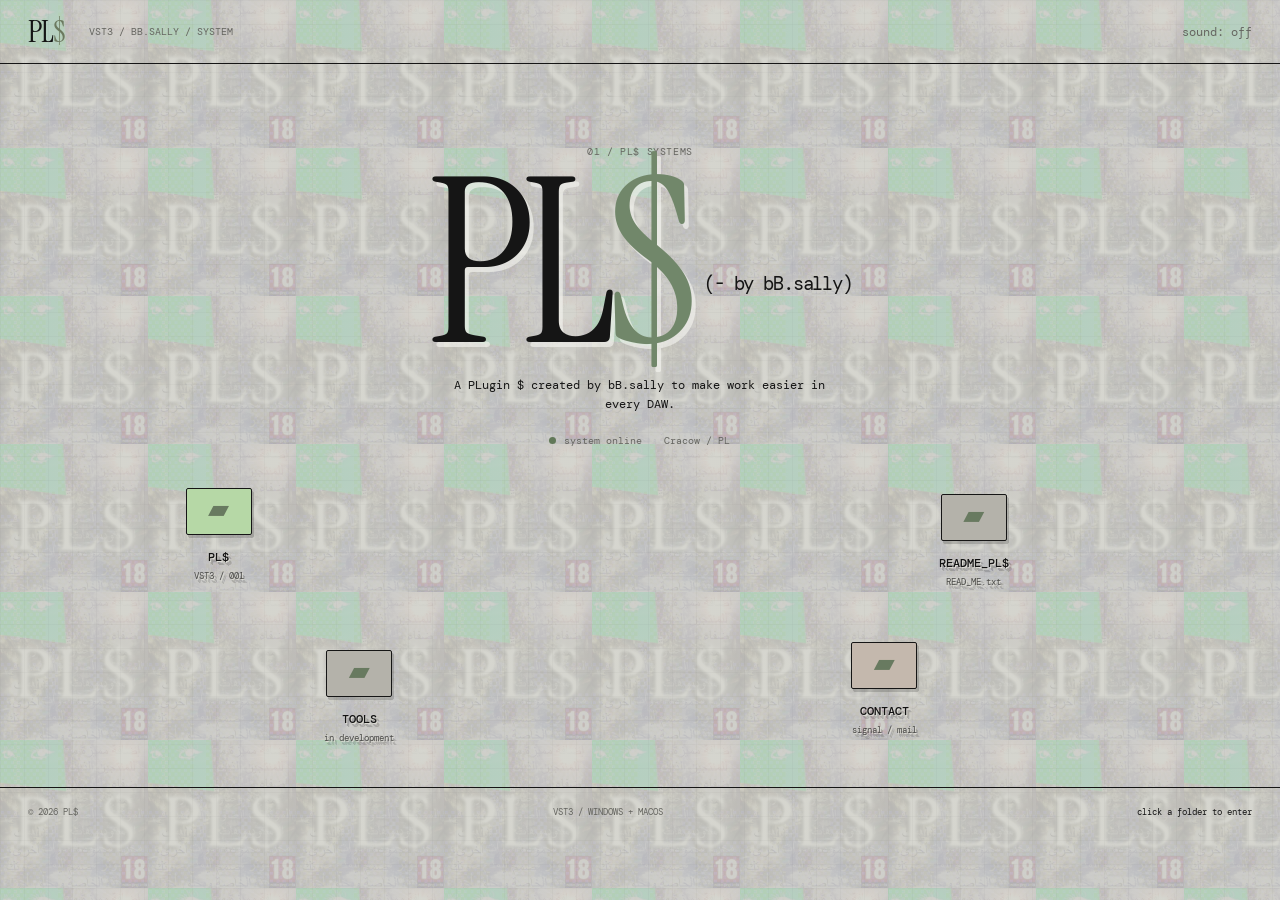
==== pls-cloudflare-site/index.html @ 048281ab "Add files via upload" ====
<!doctype html>
<html lang="pl">
  <head>
    <meta charset="UTF-8" />
    <meta name="viewport" content="width=device-width, initial-scale=1.0" />
    <meta name="description" content="PL$ — independent VST3 audio tools." />
    <title>PL$ / audio tools</title>
    <link rel="stylesheet" href="styles.css" />
  </head>
  <body>
    <main class="desktop" aria-label="PL$ audio tools">
      <header class="topbar">
        <a class="wordmark" href="#home" aria-label="PL$ — home">PL<span>$</span></a>
        <p>VST3 / BB.SALLY / SYSTEM</p>
        <button class="sound-toggle" type="button" aria-pressed="false">sound: off</button>
      </header>

      <section class="hero" id="home">
        <p class="eyebrow">01 / PL$ SYSTEMS</p>
        <h1>PL<span>$</span><small>(- by bB.sally)</small></h1>
        <p class="intro">A PLugin $ created by bB.sally to make work easier in every DAW.</p>
        <div class="status"><i></i> system online <span>Cracow / PL</span></div>
      </section>

      <section class="folder-field" aria-label="Katalogi PL$">
        <button class="folder folder-plugin" data-panel="plugin" type="button">
          <span class="folder-icon">▰</span><span class="folder-body"><b>PL$</b><small>VST3 / 001</small></span>
        </button>
        <button class="folder folder-about" data-panel="about" type="button">
          <span class="folder-icon">▰</span><span class="folder-body"><b>README_PL$</b><small>READ_ME.txt</small></span>
        </button>
        <button class="folder folder-tools" data-panel="tools" type="button">
          <span class="folder-icon">▰</span><span class="folder-body"><b>TOOLS</b><small>in development</small></span>
        </button>
        <button class="folder folder-contact" data-panel="contact" type="button">
          <span class="folder-icon">▰</span><span class="folder-body"><b>CONTACT</b><small>signal / mail</small></span>
        </button>
      </section>

      <footer class="footer"><span>© 2026 PL$</span><span>VST3 / WINDOWS + MACOS</span><span>click a folder to enter</span></footer>
    </main>

    <dialog class="panel" id="panel" aria-labelledby="panel-title">
      <div class="panel-head">
        <p id="panel-path">/PL$/</p>
        <button class="close" type="button" aria-label="Zamknij">[ close ]</button>
      </div>
      <div class="panel-content" id="panel-content"></div>
    </dialog>

    <template id="plugin-template">
      <article class="plugin-view">
        <div class="plugin-title"><p class="eyebrow">VST3 / 001</p><h2 id="panel-title">PL$</h2><p>multi-effect signal chain</p></div>
        <div class="plugin-image"><img src="assets/pls-plugin-interface.png" alt="Interfejs wtyczki PL$ —" /></div>
        <div class="panel-copy"><p>The first plug-in in the PL$ collection. Build your effect chain, break the signal and keep control on your side.</p><ul><li>Reverb / Delay / VHS / Glitch / Reverse / 420</li><li>Format: VST3</li><li>Status: in development</li></ul></div>
        <form class="beta-form" action="/api/beta" method="post"><label for="beta-email">Ask for beta access ↗<span>Leave your e-mail and I’ll get back to you.</span></label><div><input id="beta-email" name="email" type="email" placeholder="your@email.com" autocomplete="email" required /><button type="submit">send</button></div><p class="form-status" aria-live="polite"></p></form>
      </article>
    </template>

    <template id="about-template">
      <article class="text-view about-view"><p class="eyebrow">README_PL$.txt</p><h2 id="panel-title">PL$ <small>is your plugin too, so be happy, bitch.</small></h2><p>Designed to fit anywhere in your workflow. From vocals and drums to synths, samples and entire mixes — PL$ gives every sound more depth, character and life. Shape your tone, enhance your textures and turn ordinary audio into something that stands out.</p><p>Built independently by a young producer from Poland, PL$ is made for people who want their sound to feel less perfect and more personal.</p></article>
    </template>

    <template id="tools-template">
      <article class="text-view"><p class="eyebrow">INDEX / UPCOMING</p><h2 id="panel-title">things I’m<br />working on.</h2><div class="tool-list"><p><span>01</span> plug-in optimisation <em>processing</em></p><p><span>02</span> an easy installer <em>building</em></p><p><span>03</span> improving the code and sounds until they feel even more quality <em>tuning</em></p></div><p class="muted">This folder updates when something new is ready.</p></article>
    </template>

    <template id="contact-template">
      <article class="text-view contact-view"><p class="eyebrow">OPEN CHANNEL</p><h2 id="panel-title">Say Hello!</h2><p>ask me for everything:</p><a href="https://www.instagram.com/bb.sally_/" target="_blank" rel="noreferrer">instagram / @bb.sally_ ↗</a><a href="mailto:bbsally389@gmail.com">bbsally389@gmail.com ↗</a></article>
    </template>
    <script src="script.js"></script>
  </body>
</html>
---- pls-cloudflare-site/styles.css ----
@import url('https://fonts.googleapis.com/css2?family=DM+Mono:wght@400;500&family=Instrument+Serif:ital@0;1&display=swap');

:root { --ink:#151515; --paper:#d6d5cf; --line:#8a8a85; --acid:#b6d8a6; --muted:#656560; }
* { box-sizing:border-box; }
html { background:var(--paper); }
body { margin:0; color:var(--ink); font-family:"DM Mono", monospace; font-size:12px; overflow-x:hidden; }
button, a { font:inherit; color:inherit; }
.desktop { min-height:100svh; position:relative; overflow:hidden; background-color:#bdbdb6; background-image:linear-gradient(rgba(206,206,198,.84),rgba(206,206,198,.84)),url("assets/pls-logo.png"); background-size:auto, 148px; background-repeat:repeat; }
.desktop::after { content:""; position:absolute; inset:0; pointer-events:none; opacity:.12; background-image:linear-gradient(rgba(21,21,21,.2) 1px, transparent 1px),linear-gradient(90deg,rgba(21,21,21,.2) 1px, transparent 1px); background-size:24px 24px; }
.topbar { height:64px; display:flex; align-items:center; gap:24px; padding:0 28px; border-bottom:1px solid var(--ink); position:relative; z-index:1; }
.wordmark { font-family:"Instrument Serif", Georgia, serif; font-size:31px; text-decoration:none; line-height:1; letter-spacing:-1px; }.wordmark span { color:#6c795f; }.topbar p { margin:0; color:var(--muted); font-size:10px; }.sound-toggle { margin-left:auto; background:none; border:0; cursor:pointer; padding:8px 0; color:var(--muted); }
.hero { width:max-content; max-width:85vw; margin:clamp(38px, 9vh, 85px) auto 0; text-align:center; position:relative; z-index:1; }.eyebrow { margin:0 0 15px; font-size:10px; letter-spacing:.06em; color:var(--muted); }.hero h1,.panel h2 { margin:0; font:normal clamp(48px, 7vw, 100px)/.86 "Instrument Serif", Georgia, serif; letter-spacing:-.055em; }.hero h1 { font-size:clamp(110px, 18vw, 240px); line-height:.67; text-shadow:4px 5px 0 rgba(245,245,241,.62); }.hero h1 span { color:#71876a; }.hero h1 small { display:inline-block; vertical-align:middle; margin-left:16px; font:normal clamp(13px,1.5vw,19px)/1 "DM Mono",monospace; letter-spacing:-.06em; color:var(--ink); text-shadow:none; }.intro { width:min(395px, 80vw); margin:35px auto 20px; line-height:1.55; }.status { display:flex; justify-content:center; gap:8px; align-items:center; color:var(--muted); font-size:10px; }.status i { display:block; width:7px; height:7px; background:#617858; border-radius:50%; }.status span { margin-left:14px; }
.folder-field { min-height:330px; position:relative; margin-top:10px; z-index:1; }.folder { position:absolute; border:0; padding:0; width:130px; height:126px; cursor:pointer; background:transparent; text-align:center; transition:transform .15s ease, filter .15s ease; filter:drop-shadow(2px 3px 0 rgba(21,21,21,.18)); }.folder:hover,.folder:focus-visible { transform:translate(-2px,-4px); filter:drop-shadow(5px 7px 0 rgba(21,21,21,.25)); outline:none; }.folder-icon { width:66px; height:47px; display:block; margin:8px auto 9px; padding-top:7px; color:#4d5c47; font-size:35px; line-height:24px; background:#b4b2aa; border:1px solid var(--ink); border-radius:2px; }.folder-icon::first-letter { color:#687a60; }.folder-body { display:flex; flex-direction:column; align-items:center; justify-content:center; padding:5px; color:#121212; text-shadow:1px 1px #dddcd5; }.folder-body b { font-size:12px; font-weight:500; }.folder-body small { margin-top:5px; font-size:9px; color:#4c4c49; }.folder-plugin { left:12%; top:14px; }.folder-about { left:71%; top:20px; }.folder-tools { left:23%; top:176px; }.folder-contact { left:64%; top:168px; }.folder-plugin .folder-icon { background:var(--acid); }.folder-contact .folder-icon { background:#c4b8ad; }
.footer { min-height:50px; border-top:1px solid var(--ink); display:flex; align-items:center; justify-content:space-between; padding:0 28px; color:var(--muted); font-size:9px; position:relative; z-index:2; }.footer span:last-child { color:var(--ink); }
.panel { width:min(850px, calc(100vw - 34px)); max-height:min(740px, calc(100svh - 34px)); padding:0; color:var(--ink); background:#d5d5cf; border:1px solid var(--ink); box-shadow:10px 10px 0 rgba(21,21,21,.3); }.panel::backdrop { background:rgba(21,21,21,.64); backdrop-filter:blur(2px); }.panel-head { height:42px; display:flex; align-items:center; justify-content:space-between; padding:0 14px; border-bottom:1px solid var(--ink); background:var(--ink); color:#deddd8; }.panel-head p { margin:0; font-size:10px; }.close { border:0; color:inherit; background:none; cursor:pointer; padding:5px; }.panel-content { padding:clamp(24px, 5vw, 58px); overflow:auto; max-height:calc(100svh - 77px); background-image:linear-gradient(rgba(213,213,207,.91),rgba(213,213,207,.91)),url("assets/pls-logo-folders.png"); background-size:auto,180px; }.plugin-view { display:grid; grid-template-columns:1fr 1.3fr; gap:30px; }.plugin-title h2 { font-size:72px; }.plugin-title > p:last-child { margin-top:13px; color:var(--muted); }.plugin-image { border:1px solid var(--ink); background:#181818; align-self:start; }.plugin-image img { display:block; width:100%; opacity:.9; }.panel-copy { grid-column:1 / -1; max-width:530px; line-height:1.65; }.panel-copy ul { padding-left:17px; }.outline-button { grid-column:1 / -1; width:max-content; border:1px solid var(--ink); text-decoration:none; padding:12px 14px; transition:.15s; }.outline-button:hover { background:var(--ink); color:var(--paper); }.text-view { max-width:650px; }.text-view h2 { font-size:clamp(52px,7vw,90px); }.text-view > p:not(.eyebrow) { max-width:500px; line-height:1.7; margin-top:28px; }.tool-list { margin:35px 0; border-top:1px solid var(--line); }.tool-list p { display:flex; gap:16px; padding:14px 0; margin:0; border-bottom:1px solid var(--line); }.tool-list span { color:var(--muted); }.tool-list em { margin-left:auto; font-style:normal; font-size:10px; color:var(--muted); }.muted { color:var(--muted); font-size:10px; }.contact-view a { display:inline-block; margin-top:16px; font-family:"Instrument Serif", Georgia, serif; font-size:clamp(30px, 5vw, 55px); text-underline-offset:7px; }
@media (max-width:650px) { .topbar { padding:0 17px; }.topbar p { display:none; }.hero { margin-top:68px; }.hero h1 { font-size:36vw; }.hero h1 small { display:block; margin:18px 0 0; }.folder-field { min-height:400px; }.folder { width:130px; height:110px; }.folder-plugin { left:7%; top:34px; }.folder-about { left:58%; top:9px; }.folder-tools { left:10%; top:205px; }.folder-contact { left:56%; top:214px; }.footer { padding:12px 17px; line-height:1.4; }.footer span:nth-child(2) { display:none; }.plugin-view { grid-template-columns:1fr; gap:22px; }.panel-copy { grid-column:auto; }.outline-button { grid-column:auto; } }

.about-view h2 { line-height:.78; }
.about-view h2 small { display:block; max-width:285px; margin:18px 0 0 4px; font:normal 12px/1.25 "DM Mono", monospace; letter-spacing:-.04em; color:var(--muted); }
.hero .eyebrow { margin-bottom:29px; }
.beta-form { grid-column:1 / -1; width:min(100%, 430px); }.beta-form label { display:block; margin-bottom:10px; font-size:13px; }.beta-form label span { display:block; margin-top:7px; color:var(--muted); font-size:10px; }.beta-form div { display:flex; }.beta-form input { min-width:0; flex:1; padding:12px; color:var(--ink); background:rgba(235,235,230,.8); border:1px solid var(--ink); border-radius:0; font:inherit; }.beta-form button { padding:0 18px; color:var(--paper); background:var(--ink); border:1px solid var(--ink); cursor:pointer; }.beta-form button:disabled { cursor:wait; opacity:.55; }.form-status { min-height:16px; margin:9px 0 0; color:var(--muted); font-size:10px; }.contact-view a { display:block; width:max-content; max-width:100%; }.contact-view a + a { margin-top:15px; font-size:clamp(17px, 3vw, 31px); }
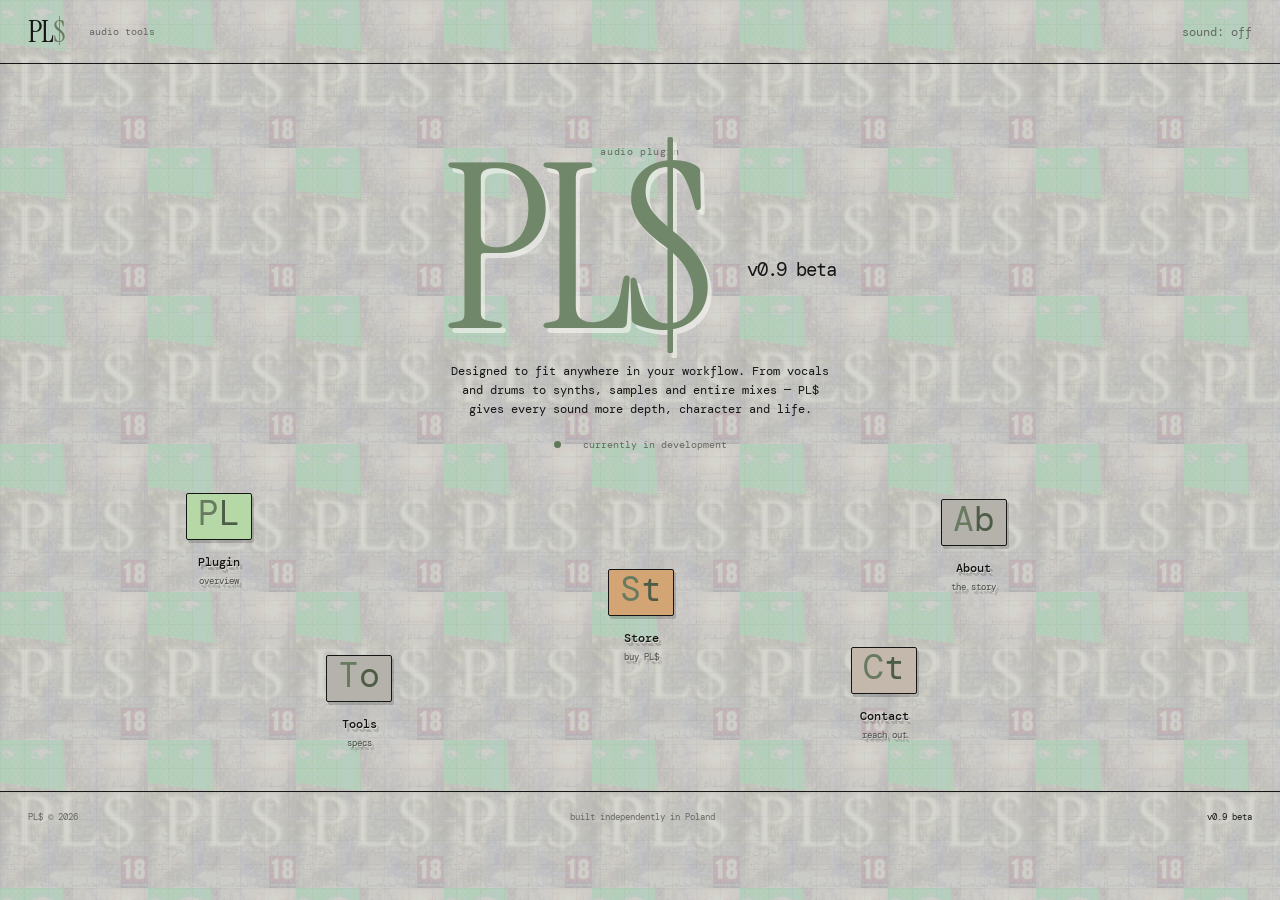
==== commit 16e037d8: "Add files via upload" ====
--- a/pls-cloudflare-site/index.html
+++ b/pls-cloudflare-site/index.html
@@ -1,73 +1,152 @@
-<!doctype html>
-<html lang="pl">
-  <head>
-    <meta charset="UTF-8" />
-    <meta name="viewport" content="width=device-width, initial-scale=1.0" />
-    <meta name="description" content="PL$ — independent VST3 audio tools." />
-    <title>PL$ / audio tools</title>
-    <link rel="stylesheet" href="styles.css" />
-  </head>
-  <body>
-    <main class="desktop" aria-label="PL$ audio tools">
-      <header class="topbar">
-        <a class="wordmark" href="#home" aria-label="PL$ — home">PL<span>$</span></a>
-        <p>VST3 / BB.SALLY / SYSTEM</p>
-        <button class="sound-toggle" type="button" aria-pressed="false">sound: off</button>
-      </header>
+<!DOCTYPE html>
+<html lang="en">
+<head>
+<meta charset="UTF-8">
+<meta name="viewport" content="width=device-width, initial-scale=1.0">
+<title>PL$ — Audio Plugin</title>
+<link rel="stylesheet" href="styles.css">
+<link rel="icon" type="image/png" href="assets/pls-logo.png">
+</head>
+<body>
+<div class="desktop">
+  <header class="topbar">
+    <a href="/" class="wordmark">PL<span>$</span></a>
+    <p>audio tools</p>
+    <button class="sound-toggle" aria-pressed="false" aria-label="Toggle sound">sound: off</button>
+  </header>
 
-      <section class="hero" id="home">
-        <p class="eyebrow">01 / PL$ SYSTEMS</p>
-        <h1>PL<span>$</span><small>(- by bB.sally)</small></h1>
-        <p class="intro">A PLugin $ created by bB.sally to make work easier in every DAW.</p>
-        <div class="status"><i></i> system online <span>Cracow / PL</span></div>
-      </section>
+  <section class="hero">
+    <p class="eyebrow reveal-text">audio plugin</p>
+    <h1 class="reveal-hero">
+      <span class="word">PL<span>$</span></span>
+      <small class="reveal-delay">v0.9 beta</small>
+    </h1>
+    <p class="intro reveal-text">Designed to fit anywhere in your workflow. From vocals and drums to synths, samples and entire mixes — PL$ gives every sound more depth, character and life.</p>
+    <p class="status reveal-text"><i></i><span>currently in development</span></p>
+  </section>
 
-      <section class="folder-field" aria-label="Katalogi PL$">
-        <button class="folder folder-plugin" data-panel="plugin" type="button">
-          <span class="folder-icon">▰</span><span class="folder-body"><b>PL$</b><small>VST3 / 001</small></span>
-        </button>
-        <button class="folder folder-about" data-panel="about" type="button">
-          <span class="folder-icon">▰</span><span class="folder-body"><b>README_PL$</b><small>READ_ME.txt</small></span>
-        </button>
-        <button class="folder folder-tools" data-panel="tools" type="button">
-          <span class="folder-icon">▰</span><span class="folder-body"><b>TOOLS</b><small>in development</small></span>
-        </button>
-        <button class="folder folder-contact" data-panel="contact" type="button">
-          <span class="folder-icon">▰</span><span class="folder-body"><b>CONTACT</b><small>signal / mail</small></span>
-        </button>
-      </section>
+  <div class="folder-field">
+    <button class="folder folder-plugin" data-panel="plugin" style="--delay:0.1s">
+      <span class="folder-icon">PL</span>
+      <span class="folder-body"><b>Plugin</b><small>overview</small></span>
+    </button>
+    <button class="folder folder-about" data-panel="about" style="--delay:0.2s">
+      <span class="folder-icon">Ab</span>
+      <span class="folder-body"><b>About</b><small>the story</small></span>
+    </button>
+    <button class="folder folder-tools" data-panel="tools" style="--delay:0.3s">
+      <span class="folder-icon">To</span>
+      <span class="folder-body"><b>Tools</b><small>specs</small></span>
+    </button>
+    <button class="folder folder-store" data-panel="store" style="--delay:0.35s">
+      <span class="folder-icon">St</span>
+      <span class="folder-body"><b>Store</b><small>buy PL$</small></span>
+    </button>
+    <button class="folder folder-contact" data-panel="contact" style="--delay:0.4s">
+      <span class="folder-icon">Ct</span>
+      <span class="folder-body"><b>Contact</b><small>reach out</small></span>
+    </button>
+  </div>
 
-      <footer class="footer"><span>© 2026 PL$</span><span>VST3 / WINDOWS + MACOS</span><span>click a folder to enter</span></footer>
-    </main>
+  <footer class="footer">
+    <span>PL$ © 2026</span>
+    <span>built independently in Poland</span>
+    <span>v0.9 beta</span>
+  </footer>
+</div>
 
-    <dialog class="panel" id="panel" aria-labelledby="panel-title">
-      <div class="panel-head">
-        <p id="panel-path">/PL$/</p>
-        <button class="close" type="button" aria-label="Zamknij">[ close ]</button>
+<dialog id="panel" class="panel">
+  <div class="panel-head">
+    <p>PL$</p>
+    <button class="close" aria-label="Close">×</button>
+  </div>
+  <div id="panel-content" class="panel-content"></div>
+</dialog>
+
+<template id="plugin-template">
+  <div class="plugin-view">
+    <div class="plugin-title">
+      <h2>PL$</h2>
+      <p class="eyebrow">audio plugin</p>
+      <p class="muted">v0.9 beta · VST3 / AU / AAX</p>
+    </div>
+    <div class="plugin-image">
+      <img src="assets/pls-ui-mockup.jpg" alt="PL$ plugin interface mockup" loading="lazy">
+    </div>
+    <div class="panel-copy">
+      <p>PL$ is a character processor built for producers who want their sound to feel less perfect and more personal. It combines harmonic saturation, transient shaping, and spectral texture into a single, intuitive interface.</p>
+      <ul>
+        <li>Harmonic drive with 4 saturation models</li>
+        <li>Transient shaper with attack / sustain</li>
+        <li>Spectral texture — add grain, air, or dirt</li>
+        <li>Mix knob for parallel processing</li>
+        <li>Low CPU usage, zero latency</li>
+      </ul>
+    </div>
+    <a href="#" class="outline-button" data-soon>Join the beta →</a>
+  </div>
+</template>
+
+<template id="about-template">
+  <div class="text-view about-view">
+    <p class="eyebrow">about</p>
+    <h2>Built by hand.<small>PL$ is an independent project created by a young producer from Poland. No investors. No corporate roadmap. Just a tool made for people who care about how their music feels.</small></h2>
+    <p>The idea was simple: most plugins try to make audio "better." PL$ tries to make it <em>yours</em>. Less sterile. More alive. Less polished. More human.</p>
+    <p class="muted">If that resonates with you, stick around.</p>
+  </div>
+</template>
+
+<template id="tools-template">
+  <div class="text-view">
+    <p class="eyebrow">tools & specs</p>
+    <h2>Tech</h2>
+    <div class="tool-list">
+      <p><span>Formats</span> <em>VST3 · AU · AAX</em></p>
+      <p><span>OS</span> <em>macOS 11+ · Windows 10+</em></p>
+      <p><span>Sample rates</span> <em>44.1 – 192 kHz</em></p>
+      <p><span>Latency</span> <em>Zero</em></p>
+      <p><span>CPU</span> <em>~1.2% per instance @ 48k</em></p>
+      <p><span>Authorization</span> <em>License file — no dongle</em></p>
+    </div>
+    <p class="muted">More detailed documentation will be available with the v1.0 release.</p>
+  </div>
+</template>
+
+<template id="store-template">
+  <div class="text-view store-view">
+    <p class="eyebrow">store</p>
+    <h2>Coming Soon</h2>
+    <p>PL$ is still in active development. The store will open once v1.0 is ready for release.</p>
+    <div class="soon-box">
+      <p class="soon-label">Expected release</p>
+      <p class="soon-date">Q4 2026</p>
+      <p class="soon-note">Sign up below to get notified when PL$ drops — early supporters get a discount.</p>
+    </div>
+    <form class="beta-form" action="/api/beta" method="POST">
+      <label>
+        Notify me at launch
+        <span>Enter your e-mail to join the waitlist.</span>
+      </label>
+      <div>
+        <input type="email" name="email" placeholder="your@email.com" required>
+        <button type="submit">Notify me</button>
       </div>
-      <div class="panel-content" id="panel-content"></div>
-    </dialog>
+      <p class="form-status"></p>
+    </form>
+  </div>
+</template>
 
-    <template id="plugin-template">
-      <article class="plugin-view">
-        <div class="plugin-title"><p class="eyebrow">VST3 / 001</p><h2 id="panel-title">PL$</h2><p>multi-effect signal chain</p></div>
-        <div class="plugin-image"><img src="assets/pls-plugin-interface.png" alt="Interfejs wtyczki PL$ —" /></div>
-        <div class="panel-copy"><p>The first plug-in in the PL$ collection. Build your effect chain, break the signal and keep control on your side.</p><ul><li>Reverb / Delay / VHS / Glitch / Reverse / 420</li><li>Format: VST3</li><li>Status: in development</li></ul></div>
-        <form class="beta-form" action="/api/beta" method="post"><label for="beta-email">Ask for beta access ↗<span>Leave your e-mail and I’ll get back to you.</span></label><div><input id="beta-email" name="email" type="email" placeholder="your@email.com" autocomplete="email" required /><button type="submit">send</button></div><p class="form-status" aria-live="polite"></p></form>
-      </article>
-    </template>
+<template id="contact-template">
+  <div class="text-view contact-view">
+    <p class="eyebrow">contact</p>
+    <h2>Let's talk.</h2>
+    <p>Questions, feedback, or just want to say hi? Reach out.</p>
+    <a href="mailto:bbsally389@gmail.com">bbsally389@gmail.com</a>
+    <a href="https://instagram.com/plsaudio" target="_blank" rel="noopener">instagram → @plsaudio</a>
+    <p class="muted" style="margin-top:35px">For beta access, use the form in the Plugin folder.</p>
+  </div>
+</template>
 
-    <template id="about-template">
-      <article class="text-view about-view"><p class="eyebrow">README_PL$.txt</p><h2 id="panel-title">PL$ <small>is your plugin too, so be happy, bitch.</small></h2><p>Designed to fit anywhere in your workflow. From vocals and drums to synths, samples and entire mixes — PL$ gives every sound more depth, character and life. Shape your tone, enhance your textures and turn ordinary audio into something that stands out.</p><p>Built independently by a young producer from Poland, PL$ is made for people who want their sound to feel less perfect and more personal.</p></article>
-    </template>
-
-    <template id="tools-template">
-      <article class="text-view"><p class="eyebrow">INDEX / UPCOMING</p><h2 id="panel-title">things I’m<br />working on.</h2><div class="tool-list"><p><span>01</span> plug-in optimisation <em>processing</em></p><p><span>02</span> an easy installer <em>building</em></p><p><span>03</span> improving the code and sounds until they feel even more quality <em>tuning</em></p></div><p class="muted">This folder updates when something new is ready.</p></article>
-    </template>
-
-    <template id="contact-template">
-      <article class="text-view contact-view"><p class="eyebrow">OPEN CHANNEL</p><h2 id="panel-title">Say Hello!</h2><p>ask me for everything:</p><a href="https://www.instagram.com/bb.sally_/" target="_blank" rel="noreferrer">instagram / @bb.sally_ ↗</a><a href="mailto:bbsally389@gmail.com">bbsally389@gmail.com ↗</a></article>
-    </template>
-    <script src="script.js"></script>
-  </body>
-</html>
+<script src="script.js"></script>
+</body>
+</html>
--- a/pls-cloudflare-site/styles.css
+++ b/pls-cloudflare-site/styles.css
@@ -1,21 +1,609 @@
 @import url('https://fonts.googleapis.com/css2?family=DM+Mono:wght@400;500&family=Instrument+Serif:ital@0;1&display=swap');
 
 :root { --ink:#151515; --paper:#d6d5cf; --line:#8a8a85; --acid:#b6d8a6; --muted:#656560; }
-* { box-sizing:border-box; }
+
+/* ── RESET ── */
+* { box-sizing:border-box; margin:0; padding:0; }
 html { background:var(--paper); }
 body { margin:0; color:var(--ink); font-family:"DM Mono", monospace; font-size:12px; overflow-x:hidden; }
 button, a { font:inherit; color:inherit; }
-.desktop { min-height:100svh; position:relative; overflow:hidden; background-color:#bdbdb6; background-image:linear-gradient(rgba(206,206,198,.84),rgba(206,206,198,.84)),url("assets/pls-logo.png"); background-size:auto, 148px; background-repeat:repeat; }
-.desktop::after { content:""; position:absolute; inset:0; pointer-events:none; opacity:.12; background-image:linear-gradient(rgba(21,21,21,.2) 1px, transparent 1px),linear-gradient(90deg,rgba(21,21,21,.2) 1px, transparent 1px); background-size:24px 24px; }
-.topbar { height:64px; display:flex; align-items:center; gap:24px; padding:0 28px; border-bottom:1px solid var(--ink); position:relative; z-index:1; }
-.wordmark { font-family:"Instrument Serif", Georgia, serif; font-size:31px; text-decoration:none; line-height:1; letter-spacing:-1px; }.wordmark span { color:#6c795f; }.topbar p { margin:0; color:var(--muted); font-size:10px; }.sound-toggle { margin-left:auto; background:none; border:0; cursor:pointer; padding:8px 0; color:var(--muted); }
-.hero { width:max-content; max-width:85vw; margin:clamp(38px, 9vh, 85px) auto 0; text-align:center; position:relative; z-index:1; }.eyebrow { margin:0 0 15px; font-size:10px; letter-spacing:.06em; color:var(--muted); }.hero h1,.panel h2 { margin:0; font:normal clamp(48px, 7vw, 100px)/.86 "Instrument Serif", Georgia, serif; letter-spacing:-.055em; }.hero h1 { font-size:clamp(110px, 18vw, 240px); line-height:.67; text-shadow:4px 5px 0 rgba(245,245,241,.62); }.hero h1 span { color:#71876a; }.hero h1 small { display:inline-block; vertical-align:middle; margin-left:16px; font:normal clamp(13px,1.5vw,19px)/1 "DM Mono",monospace; letter-spacing:-.06em; color:var(--ink); text-shadow:none; }.intro { width:min(395px, 80vw); margin:35px auto 20px; line-height:1.55; }.status { display:flex; justify-content:center; gap:8px; align-items:center; color:var(--muted); font-size:10px; }.status i { display:block; width:7px; height:7px; background:#617858; border-radius:50%; }.status span { margin-left:14px; }
-.folder-field { min-height:330px; position:relative; margin-top:10px; z-index:1; }.folder { position:absolute; border:0; padding:0; width:130px; height:126px; cursor:pointer; background:transparent; text-align:center; transition:transform .15s ease, filter .15s ease; filter:drop-shadow(2px 3px 0 rgba(21,21,21,.18)); }.folder:hover,.folder:focus-visible { transform:translate(-2px,-4px); filter:drop-shadow(5px 7px 0 rgba(21,21,21,.25)); outline:none; }.folder-icon { width:66px; height:47px; display:block; margin:8px auto 9px; padding-top:7px; color:#4d5c47; font-size:35px; line-height:24px; background:#b4b2aa; border:1px solid var(--ink); border-radius:2px; }.folder-icon::first-letter { color:#687a60; }.folder-body { display:flex; flex-direction:column; align-items:center; justify-content:center; padding:5px; color:#121212; text-shadow:1px 1px #dddcd5; }.folder-body b { font-size:12px; font-weight:500; }.folder-body small { margin-top:5px; font-size:9px; color:#4c4c49; }.folder-plugin { left:12%; top:14px; }.folder-about { left:71%; top:20px; }.folder-tools { left:23%; top:176px; }.folder-contact { left:64%; top:168px; }.folder-plugin .folder-icon { background:var(--acid); }.folder-contact .folder-icon { background:#c4b8ad; }
-.footer { min-height:50px; border-top:1px solid var(--ink); display:flex; align-items:center; justify-content:space-between; padding:0 28px; color:var(--muted); font-size:9px; position:relative; z-index:2; }.footer span:last-child { color:var(--ink); }
-.panel { width:min(850px, calc(100vw - 34px)); max-height:min(740px, calc(100svh - 34px)); padding:0; color:var(--ink); background:#d5d5cf; border:1px solid var(--ink); box-shadow:10px 10px 0 rgba(21,21,21,.3); }.panel::backdrop { background:rgba(21,21,21,.64); backdrop-filter:blur(2px); }.panel-head { height:42px; display:flex; align-items:center; justify-content:space-between; padding:0 14px; border-bottom:1px solid var(--ink); background:var(--ink); color:#deddd8; }.panel-head p { margin:0; font-size:10px; }.close { border:0; color:inherit; background:none; cursor:pointer; padding:5px; }.panel-content { padding:clamp(24px, 5vw, 58px); overflow:auto; max-height:calc(100svh - 77px); background-image:linear-gradient(rgba(213,213,207,.91),rgba(213,213,207,.91)),url("assets/pls-logo-folders.png"); background-size:auto,180px; }.plugin-view { display:grid; grid-template-columns:1fr 1.3fr; gap:30px; }.plugin-title h2 { font-size:72px; }.plugin-title > p:last-child { margin-top:13px; color:var(--muted); }.plugin-image { border:1px solid var(--ink); background:#181818; align-self:start; }.plugin-image img { display:block; width:100%; opacity:.9; }.panel-copy { grid-column:1 / -1; max-width:530px; line-height:1.65; }.panel-copy ul { padding-left:17px; }.outline-button { grid-column:1 / -1; width:max-content; border:1px solid var(--ink); text-decoration:none; padding:12px 14px; transition:.15s; }.outline-button:hover { background:var(--ink); color:var(--paper); }.text-view { max-width:650px; }.text-view h2 { font-size:clamp(52px,7vw,90px); }.text-view > p:not(.eyebrow) { max-width:500px; line-height:1.7; margin-top:28px; }.tool-list { margin:35px 0; border-top:1px solid var(--line); }.tool-list p { display:flex; gap:16px; padding:14px 0; margin:0; border-bottom:1px solid var(--line); }.tool-list span { color:var(--muted); }.tool-list em { margin-left:auto; font-style:normal; font-size:10px; color:var(--muted); }.muted { color:var(--muted); font-size:10px; }.contact-view a { display:inline-block; margin-top:16px; font-family:"Instrument Serif", Georgia, serif; font-size:clamp(30px, 5vw, 55px); text-underline-offset:7px; }
-@media (max-width:650px) { .topbar { padding:0 17px; }.topbar p { display:none; }.hero { margin-top:68px; }.hero h1 { font-size:36vw; }.hero h1 small { display:block; margin:18px 0 0; }.folder-field { min-height:400px; }.folder { width:130px; height:110px; }.folder-plugin { left:7%; top:34px; }.folder-about { left:58%; top:9px; }.folder-tools { left:10%; top:205px; }.folder-contact { left:56%; top:214px; }.footer { padding:12px 17px; line-height:1.4; }.footer span:nth-child(2) { display:none; }.plugin-view { grid-template-columns:1fr; gap:22px; }.panel-copy { grid-column:auto; }.outline-button { grid-column:auto; } }
-
+
+/* ── DESKTOP ── */
+.desktop {
+  min-height:100svh;
+  position:relative;
+  overflow:hidden;
+  background-color:#bdbdb6;
+  background-image:linear-gradient(rgba(206,206,198,.84),rgba(206,206,198,.84)),url("assets/pls-logo.png");
+  background-size:auto, 148px;
+  background-repeat:repeat;
+}
+
+/* subtle animated grain overlay */
+.desktop::before {
+  content:"";
+  position:absolute;
+  inset:0;
+  pointer-events:none;
+  opacity:.035;
+  background-image:url("data:image/svg+xml,%3Csvg viewBox='0 0 256 256' xmlns='http://www.w3.org/2000/svg'%3E%3Cfilter id='n'%3E%3CfeTurbulence type='fractalNoise' baseFrequency='0.9' numOctaves='4' stitchTiles='stitch'/%3E%3C/filter%3E%3Crect width='100%25' height='100%25' filter='url(%23n)'/%3E%3C/svg%3E");
+  background-size:256px 256px;
+  animation:grain 8s steps(10) infinite;
+  z-index:0;
+}
+
+@keyframes grain {
+  0%, 100% { transform:translate(0,0); }
+  10% { transform:translate(-5%,-10%); }
+  20% { transform:translate(-15%,5%); }
+  30% { transform:translate(7%,-25%); }
+  40% { transform:translate(-5%,25%); }
+  50% { transform:translate(-15%,10%); }
+  60% { transform:translate(15%,0%); }
+  70% { transform:translate(0%,15%); }
+  80% { transform:translate(3%,35%); }
+  90% { transform:translate(-10%,10%); }
+}
+
+.desktop::after {
+  content:"";
+  position:absolute;
+  inset:0;
+  pointer-events:none;
+  opacity:.12;
+  background-image:linear-gradient(rgba(21,21,21,.2) 1px, transparent 1px),linear-gradient(90deg,rgba(21,21,21,.2) 1px, transparent 1px);
+  background-size:24px 24px;
+}
+
+/* ── TOPBAR ── */
+.topbar {
+  height:64px;
+  display:flex;
+  align-items:center;
+  gap:24px;
+  padding:0 28px;
+  border-bottom:1px solid var(--ink);
+  position:relative;
+  z-index:1;
+  animation:slideDown .6s cubic-bezier(.22,1,.36,1) both;
+}
+
+@keyframes slideDown {
+  from { transform:translateY(-100%); opacity:0; }
+  to { transform:translateY(0); opacity:1; }
+}
+
+.wordmark {
+  font-family:"Instrument Serif", Georgia, serif;
+  font-size:31px;
+  text-decoration:none;
+  line-height:1;
+  letter-spacing:-1px;
+  transition:letter-spacing .3s ease;
+}
+.wordmark:hover { letter-spacing:0; }
+.wordmark span { color:#6c795f; }
+.topbar p { margin:0; color:var(--muted); font-size:10px; opacity:0; animation:fadeIn .8s .3s ease both; }
+.sound-toggle {
+  margin-left:auto;
+  background:none;
+  border:0;
+  cursor:pointer;
+  padding:8px 0;
+  color:var(--muted);
+  transition:color .2s;
+  opacity:0;
+  animation:fadeIn .8s .4s ease both;
+}
+.sound-toggle:hover { color:var(--ink); }
+.sound-toggle[aria-pressed="true"] { color:var(--ink); font-weight:500; }
+
+@keyframes fadeIn {
+  from { opacity:0; transform:translateY(-4px); }
+  to { opacity:1; transform:translateY(0); }
+}
+
+/* ── HERO ── */
+.hero {
+  width:max-content;
+  max-width:85vw;
+  margin:clamp(38px, 9vh, 85px) auto 0;
+  text-align:center;
+  position:relative;
+  z-index:1;
+}
+
+.eyebrow {
+  margin:0 0 15px;
+  font-size:10px;
+  letter-spacing:.06em;
+  color:var(--muted);
+}
+
+.hero h1, .panel h2 {
+  margin:0;
+  font:normal clamp(48px, 7vw, 100px)/.86 "Instrument Serif", Georgia, serif;
+  letter-spacing:-.055em;
+}
+
+.hero h1 {
+  font-size:clamp(110px, 18vw, 240px);
+  line-height:.67;
+  text-shadow:4px 5px 0 rgba(245,245,241,.62);
+}
+.hero h1 span { color:#71876a; }
+.hero h1 small {
+  display:inline-block;
+  vertical-align:middle;
+  margin-left:16px;
+  font:normal clamp(13px,1.5vw,19px)/1 "DM Mono",monospace;
+  letter-spacing:-.06em;
+  color:var(--ink);
+  text-shadow:none;
+}
+
+.intro {
+  width:min(395px, 80vw);
+  margin:35px auto 20px;
+  line-height:1.55;
+}
+
+.status {
+  display:flex;
+  justify-content:center;
+  gap:8px;
+  align-items:center;
+  color:var(--muted);
+  font-size:10px;
+}
+.status i {
+  display:block;
+  width:7px;
+  height:7px;
+  background:#617858;
+  border-radius:50%;
+  animation:pulse 2s ease-in-out infinite;
+}
+@keyframes pulse {
+  0%, 100% { transform:scale(1); opacity:1; }
+  50% { transform:scale(1.4); opacity:.6; }
+}
+.status span { margin-left:14px; }
+
+/* ── REVEAL ANIMATIONS ── */
+.reveal-text {
+  opacity:0;
+  transform:translateY(12px);
+  animation:revealUp .7s cubic-bezier(.22,1,.36,1) forwards;
+}
+.reveal-text:nth-child(1) { animation-delay:.2s; }
+.reveal-text:nth-child(2) { animation-delay:.4s; }
+.reveal-text:nth-child(3) { animation-delay:.6s; }
+.reveal-text:nth-child(4) { animation-delay:.8s; }
+
+@keyframes revealUp {
+  to { opacity:1; transform:translateY(0); }
+}
+
+.reveal-hero {
+  opacity:0;
+  transform:translateY(30px) scale(.98);
+  animation:revealHero .9s .15s cubic-bezier(.22,1,.36,1) forwards;
+}
+@keyframes revealHero {
+  to { opacity:1; transform:translateY(0) scale(1); }
+}
+
+.reveal-delay {
+  opacity:0;
+  animation:fadeIn .6s .7s ease both;
+}
+
+/* ── FOLDERS ── */
+.folder-field {
+  min-height:330px;
+  position:relative;
+  margin-top:10px;
+  z-index:1;
+}
+
+.folder {
+  position:absolute;
+  border:0;
+  padding:0;
+  width:130px;
+  height:126px;
+  cursor:pointer;
+  background:transparent;
+  text-align:center;
+  transition:transform .15s ease, filter .15s ease;
+  filter:drop-shadow(2px 3px 0 rgba(21,21,21,.18));
+  opacity:0;
+  transform:translateY(20px) scale(.95);
+  animation:folderIn .5s cubic-bezier(.34,1.56,.64,1) forwards;
+  animation-delay:var(--delay, 0s);
+}
+
+@keyframes folderIn {
+  to { opacity:1; transform:translateY(0) scale(1); }
+}
+
+.folder:hover, .folder:focus-visible {
+  transform:translate(-2px,-4px);
+  filter:drop-shadow(5px 7px 0 rgba(21,21,21,.25));
+  outline:none;
+  animation:folderBounce .4s ease;
+}
+
+@keyframes folderBounce {
+  0% { transform:translate(-2px,-4px) scale(1); }
+  30% { transform:translate(-2px,-8px) scale(1.05); }
+  60% { transform:translate(-2px,-3px) scale(.98); }
+  100% { transform:translate(-2px,-4px) scale(1); }
+}
+
+.folder-icon {
+  width:66px;
+  height:47px;
+  display:block;
+  margin:8px auto 9px;
+  padding-top:7px;
+  color:#4d5c47;
+  font-size:35px;
+  line-height:24px;
+  background:#b4b2aa;
+  border:1px solid var(--ink);
+  border-radius:2px;
+  transition:background .2s, transform .2s;
+}
+.folder:hover .folder-icon { transform:rotate(-2deg); }
+.folder-icon::first-letter { color:#687a60; }
+
+.folder-body {
+  display:flex;
+  flex-direction:column;
+  align-items:center;
+  justify-content:center;
+  padding:5px;
+  color:#121212;
+  text-shadow:1px 1px #dddcd5;
+}
+.folder-body b { font-size:12px; font-weight:500; }
+.folder-body small { margin-top:5px; font-size:9px; color:#4c4c49; }
+
+/* folder positions */
+.folder-plugin { left:12%; top:14px; }
+.folder-about { left:71%; top:20px; }
+.folder-tools { left:23%; top:176px; }
+.folder-store { left:45%; top:90px; }
+.folder-store .folder-icon { background:#d4a574; }
+.folder-contact { left:64%; top:168px; }
+.folder-plugin .folder-icon { background:var(--acid); }
+.folder-contact .folder-icon { background:#c4b8ad; }
+
+/* ── FOOTER ── */
+.footer {
+  min-height:50px;
+  border-top:1px solid var(--ink);
+  display:flex;
+  align-items:center;
+  justify-content:space-between;
+  padding:0 28px;
+  color:var(--muted);
+  font-size:9px;
+  position:relative;
+  z-index:2;
+  opacity:0;
+  animation:fadeIn .8s 1s ease both;
+}
+.footer span:last-child { color:var(--ink); }
+
+/* ── PANEL / MODAL ── */
+.panel {
+  width:min(850px, calc(100vw - 34px));
+  max-height:min(740px, calc(100svh - 34px));
+  padding:0;
+  color:var(--ink);
+  background:#d5d5cf;
+  border:1px solid var(--ink);
+  box-shadow:10px 10px 0 rgba(21,21,21,.3);
+  opacity:0;
+  transform:scale(.92) translateY(20px);
+  transition:opacity .35s cubic-bezier(.22,1,.36,1), transform .35s cubic-bezier(.22,1,.36,1), overlay .35s;
+}
+.panel[open] {
+  opacity:1;
+  transform:scale(1) translateY(0);
+}
+.panel::backdrop {
+  background:rgba(21,21,21,.64);
+  backdrop-filter:blur(2px);
+  opacity:0;
+  transition:opacity .35s;
+}
+.panel[open]::backdrop { opacity:1; }
+
+.panel-head {
+  height:42px;
+  display:flex;
+  align-items:center;
+  justify-content:space-between;
+  padding:0 14px;
+  border-bottom:1px solid var(--ink);
+  background:var(--ink);
+  color:#deddd8;
+}
+.panel-head p { margin:0; font-size:10px; }
+.close {
+  border:0;
+  color:inherit;
+  background:none;
+  cursor:pointer;
+  padding:5px;
+  font-size:20px;
+  line-height:1;
+  transition:transform .2s, color .2s;
+}
+.close:hover { transform:scale(1.2); color:#fff; }
+
+.panel-content {
+  padding:clamp(24px, 5vw, 58px);
+  overflow:auto;
+  max-height:calc(100svh - 77px);
+  background-image:linear-gradient(rgba(213,213,207,.91),rgba(213,213,207,.91)),url("assets/pls-logo-folders.png");
+  background-size:auto,180px;
+}
+
+/* content entrance inside panel */
+.panel-content > * {
+  opacity:0;
+  transform:translateY(16px);
+  animation:panelContentIn .5s .15s cubic-bezier(.22,1,.36,1) forwards;
+}
+@keyframes panelContentIn {
+  to { opacity:1; transform:translateY(0); }
+}
+
+/* ── PLUGIN VIEW ── */
+.plugin-view {
+  display:grid;
+  grid-template-columns:1fr 1.3fr;
+  gap:30px;
+}
+.plugin-title h2 { font-size:72px; }
+.plugin-title > p:last-child { margin-top:13px; color:var(--muted); }
+.plugin-image {
+  border:1px solid var(--ink);
+  background:#181818;
+  align-self:start;
+  overflow:hidden;
+}
+.plugin-image img {
+  display:block;
+  width:100%;
+  opacity:.9;
+  transition:transform .6s cubic-bezier(.22,1,.36,1), opacity .4s;
+}
+.plugin-image:hover img { transform:scale(1.03); opacity:1; }
+.panel-copy {
+  grid-column:1 / -1;
+  max-width:530px;
+  line-height:1.65;
+}
+.panel-copy ul { padding-left:17px; }
+.panel-copy li { margin-bottom:6px; }
+.outline-button {
+  grid-column:1 / -1;
+  width:max-content;
+  border:1px solid var(--ink);
+  text-decoration:none;
+  padding:12px 14px;
+  transition:.2s;
+  position:relative;
+  overflow:hidden;
+}
+.outline-button::before {
+  content:"";
+  position:absolute;
+  inset:0;
+  background:var(--ink);
+  transform:translateX(-101%);
+  transition:transform .3s cubic-bezier(.22,1,.36,1);
+  z-index:-1;
+}
+.outline-button:hover {
+  color:var(--paper);
+  background:transparent;
+}
+.outline-button:hover::before { transform:translateX(0); }
+
+/* ── TEXT VIEW ── */
+.text-view { max-width:650px; }
+.text-view h2 {
+  font-size:clamp(52px,7vw,90px);
+}
+.text-view > p:not(.eyebrow) {
+  max-width:500px;
+  line-height:1.7;
+  margin-top:28px;
+}
+
+/* ── ABOUT VIEW ── */
 .about-view h2 { line-height:.78; }
-.about-view h2 small { display:block; max-width:285px; margin:18px 0 0 4px; font:normal 12px/1.25 "DM Mono", monospace; letter-spacing:-.04em; color:var(--muted); }
-.hero .eyebrow { margin-bottom:29px; }
-.beta-form { grid-column:1 / -1; width:min(100%, 430px); }.beta-form label { display:block; margin-bottom:10px; font-size:13px; }.beta-form label span { display:block; margin-top:7px; color:var(--muted); font-size:10px; }.beta-form div { display:flex; }.beta-form input { min-width:0; flex:1; padding:12px; color:var(--ink); background:rgba(235,235,230,.8); border:1px solid var(--ink); border-radius:0; font:inherit; }.beta-form button { padding:0 18px; color:var(--paper); background:var(--ink); border:1px solid var(--ink); cursor:pointer; }.beta-form button:disabled { cursor:wait; opacity:.55; }.form-status { min-height:16px; margin:9px 0 0; color:var(--muted); font-size:10px; }.contact-view a { display:block; width:max-content; max-width:100%; }.contact-view a + a { margin-top:15px; font-size:clamp(17px, 3vw, 31px); }
+.about-view h2 small {
+  display:block;
+  max-width:285px;
+  margin:18px 0 0 4px;
+  font:normal 12px/1.25 "DM Mono", monospace;
+  letter-spacing:-.04em;
+  color:var(--muted);
+}
+
+/* ── TOOL LIST ── */
+.tool-list { margin:35px 0; border-top:1px solid var(--line); }
+.tool-list p {
+  display:flex;
+  gap:16px;
+  padding:14px 0;
+  margin:0;
+  border-bottom:1px solid var(--line);
+  transition:padding-left .2s, background .2s;
+}
+.tool-list p:hover { padding-left:8px; background:rgba(21,21,21,.03); }
+.tool-list span { color:var(--muted); }
+.tool-list em { margin-left:auto; font-style:normal; font-size:10px; color:var(--muted); }
+
+.muted { color:var(--muted); font-size:10px; }
+
+/* ── CONTACT VIEW ── */
+.contact-view a {
+  display:block;
+  width:max-content;
+  max-width:100%;
+  font-family:"Instrument Serif", Georgia, serif;
+  font-size:clamp(30px, 5vw, 55px);
+  text-underline-offset:7px;
+  transition:color .2s, transform .2s;
+}
+.contact-view a:hover { color:#4d5c47; transform:translateX(4px); }
+.contact-view a + a {
+  margin-top:15px;
+  font-size:clamp(17px, 3vw, 31px);
+}
+
+/* ── STORE VIEW ── */
+.store-view h2 { margin-bottom:20px; }
+.soon-box {
+  margin:30px 0;
+  padding:24px;
+  border:1px solid var(--ink);
+  background:rgba(21,21,21,.04);
+  position:relative;
+  overflow:hidden;
+}
+.soon-box::before {
+  content:"";
+  position:absolute;
+  top:0;
+  left:0;
+  width:3px;
+  height:100%;
+  background:var(--acid);
+}
+.soon-label {
+  font-size:10px;
+  letter-spacing:.06em;
+  color:var(--muted);
+  text-transform:uppercase;
+  margin-bottom:6px;
+}
+.soon-date {
+  font-family:"Instrument Serif", Georgia, serif;
+  font-size:clamp(36px,5vw,56px);
+  line-height:1;
+  letter-spacing:-.03em;
+  margin-bottom:12px;
+}
+.soon-note {
+  color:var(--muted);
+  font-size:11px;
+  line-height:1.5;
+  max-width:380px;
+}
+
+/* ── BETA FORM ── */
+.beta-form { width:min(100%, 430px); margin-top:24px; }
+.beta-form label { display:block; margin-bottom:10px; font-size:13px; }
+.beta-form label span { display:block; margin-top:7px; color:var(--muted); font-size:10px; }
+.beta-form div { display:flex; }
+.beta-form input {
+  min-width:0;
+  flex:1;
+  padding:12px;
+  color:var(--ink);
+  background:rgba(235,235,230,.8);
+  border:1px solid var(--ink);
+  border-radius:0;
+  font:inherit;
+  transition:background .2s, box-shadow .2s;
+}
+.beta-form input:focus {
+  outline:none;
+  background:#fff;
+  box-shadow:3px 3px 0 rgba(21,21,21,.15);
+}
+.beta-form button {
+  padding:0 18px;
+  color:var(--paper);
+  background:var(--ink);
+  border:1px solid var(--ink);
+  cursor:pointer;
+  transition:background .2s, transform .1s;
+}
+.beta-form button:hover { background:#2a2a2a; }
+.beta-form button:active { transform:translateY(1px); }
+.beta-form button:disabled { cursor:wait; opacity:.55; }
+.form-status {
+  min-height:16px;
+  margin:9px 0 0;
+  color:var(--muted);
+  font-size:10px;
+}
+
+/* ── TOAST ── */
+.toast {
+  position:fixed;
+  bottom:24px;
+  right:24px;
+  padding:12px 18px;
+  background:var(--ink);
+  color:var(--paper);
+  font-size:11px;
+  border:1px solid var(--ink);
+  box-shadow:6px 6px 0 rgba(21,21,21,.25);
+  z-index:1000;
+  opacity:0;
+  transform:translateY(20px);
+  transition:opacity .4s, transform .4s cubic-bezier(.22,1,.36,1);
+  pointer-events:none;
+}
+.toast.show { opacity:1; transform:translateY(0); pointer-events:auto; }
+
+/* ── SCROLLBAR ── */
+.panel-content::-webkit-scrollbar { width:6px; }
+.panel-content::-webkit-scrollbar-track { background:transparent; }
+.panel-content::-webkit-scrollbar-thumb { background:var(--line); border-radius:3px; }
+
+/* ── RESPONSIVE ── */
+@media (max-width:650px) {
+  .topbar { padding:0 17px; }
+  .topbar p { display:none; }
+  .hero { margin-top:68px; }
+  .hero h1 { font-size:36vw; }
+  .hero h1 small { display:block; margin:18px 0 0; }
+  .folder-field { min-height:420px; }
+  .folder { width:110px; height:100px; }
+  .folder-icon { width:54px; height:38px; font-size:28px; line-height:20px; padding-top:5px; }
+  .folder-body b { font-size:11px; }
+  .folder-body small { font-size:8px; }
+  .folder-plugin { left:7%; top:34px; }
+  .folder-about { left:58%; top:9px; }
+  .folder-tools { left:10%; top:205px; }
+  .folder-store { left:52%; top:120px; }
+  .folder-contact { left:56%; top:214px; }
+  .footer { padding:12px 17px; line-height:1.4; }
+  .footer span:nth-child(2) { display:none; }
+  .plugin-view { grid-template-columns:1fr; gap:22px; }
+  .panel-copy { grid-column:auto; }
+  .outline-button { grid-column:auto; }
+  .soon-date { font-size:32px; }
+}
+
+/* reduced motion */
+@media (prefers-reduced-motion:reduce) {
+  *, *::before, *::after {
+    animation-duration:.01ms !important;
+    animation-iteration-count:1 !important;
+    transition-duration:.01ms !important;
+  }
+}
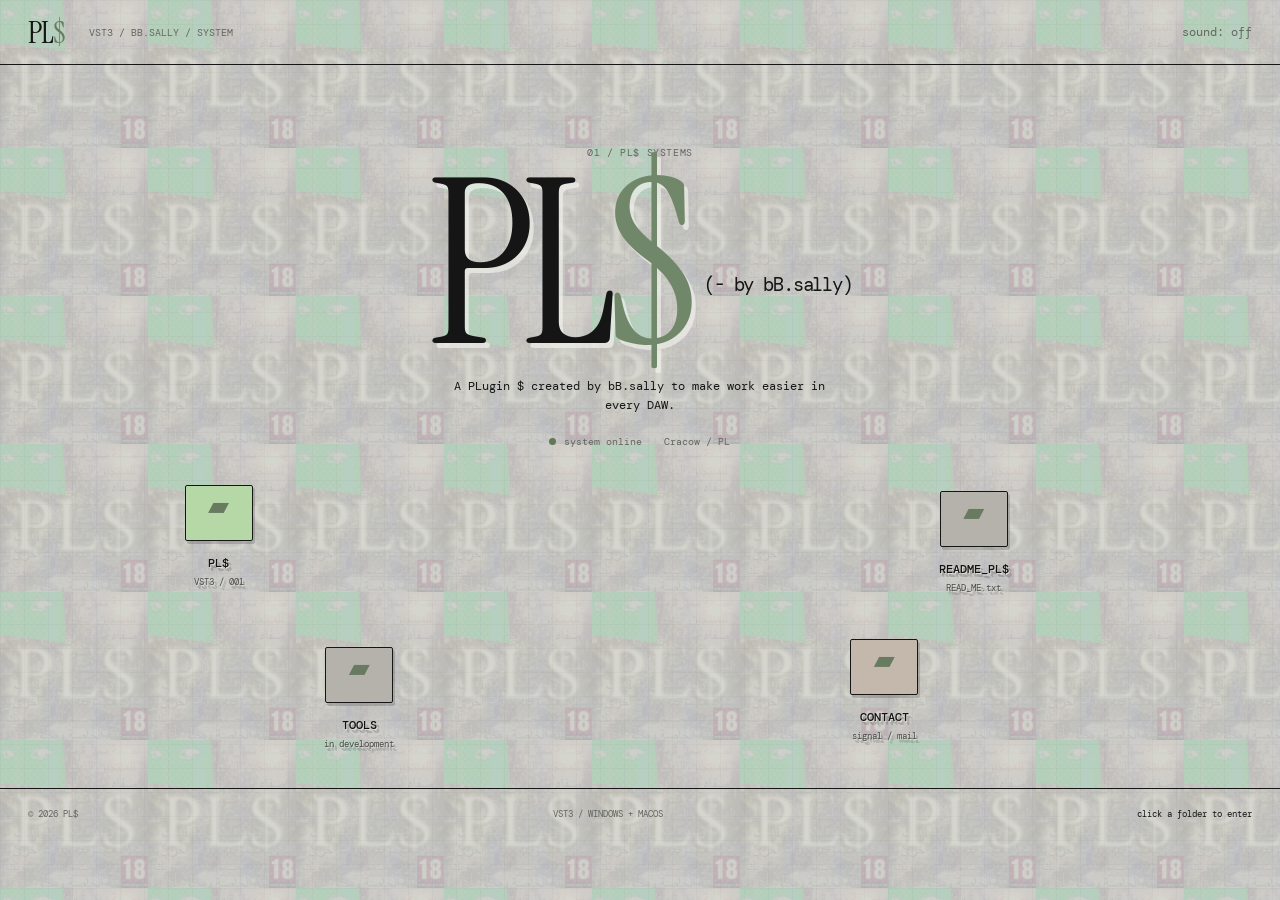
==== commit 1c84d8e3: "Add files via upload" ====
--- a/pls-cloudflare-site/index.html
+++ b/pls-cloudflare-site/index.html
@@ -1,152 +1,73 @@
-<!DOCTYPE html>
-<html lang="en">
-<head>
-<meta charset="UTF-8">
-<meta name="viewport" content="width=device-width, initial-scale=1.0">
-<title>PL$ — Audio Plugin</title>
-<link rel="stylesheet" href="styles.css">
-<link rel="icon" type="image/png" href="assets/pls-logo.png">
-</head>
-<body>
-<div class="desktop">
-  <header class="topbar">
-    <a href="/" class="wordmark">PL<span>$</span></a>
-    <p>audio tools</p>
-    <button class="sound-toggle" aria-pressed="false" aria-label="Toggle sound">sound: off</button>
-  </header>
+<!doctype html>
+<html lang="pl">
+  <head>
+    <meta charset="UTF-8" />
+    <meta name="viewport" content="width=device-width, initial-scale=1.0" />
+    <meta name="description" content="PL$ — independent VST3 audio tools." />
+    <title>PL$ / audio tools</title>
+    <link rel="stylesheet" href="styles.css" />
+  </head>
+  <body>
+    <main class="desktop" aria-label="PL$ audio tools">
+      <header class="topbar">
+        <a class="wordmark" href="#home" aria-label="PL$ — home">PL<span>$</span></a>
+        <p>VST3 / BB.SALLY / SYSTEM</p>
+        <button class="sound-toggle" type="button" aria-pressed="false">sound: off</button>
+      </header>
 
-  <section class="hero">
-    <p class="eyebrow reveal-text">audio plugin</p>
-    <h1 class="reveal-hero">
-      <span class="word">PL<span>$</span></span>
-      <small class="reveal-delay">v0.9 beta</small>
-    </h1>
-    <p class="intro reveal-text">Designed to fit anywhere in your workflow. From vocals and drums to synths, samples and entire mixes — PL$ gives every sound more depth, character and life.</p>
-    <p class="status reveal-text"><i></i><span>currently in development</span></p>
-  </section>
+      <section class="hero" id="home">
+        <p class="eyebrow">01 / PL$ SYSTEMS</p>
+        <h1>PL<span>$</span><small>(- by bB.sally)</small></h1>
+        <p class="intro">A PLugin $ created by bB.sally to make work easier in every DAW.</p>
+        <div class="status"><i></i> system online <span>Cracow / PL</span></div>
+      </section>
 
-  <div class="folder-field">
-    <button class="folder folder-plugin" data-panel="plugin" style="--delay:0.1s">
-      <span class="folder-icon">PL</span>
-      <span class="folder-body"><b>Plugin</b><small>overview</small></span>
-    </button>
-    <button class="folder folder-about" data-panel="about" style="--delay:0.2s">
-      <span class="folder-icon">Ab</span>
-      <span class="folder-body"><b>About</b><small>the story</small></span>
-    </button>
-    <button class="folder folder-tools" data-panel="tools" style="--delay:0.3s">
-      <span class="folder-icon">To</span>
-      <span class="folder-body"><b>Tools</b><small>specs</small></span>
-    </button>
-    <button class="folder folder-store" data-panel="store" style="--delay:0.35s">
-      <span class="folder-icon">St</span>
-      <span class="folder-body"><b>Store</b><small>buy PL$</small></span>
-    </button>
-    <button class="folder folder-contact" data-panel="contact" style="--delay:0.4s">
-      <span class="folder-icon">Ct</span>
-      <span class="folder-body"><b>Contact</b><small>reach out</small></span>
-    </button>
-  </div>
+      <section class="folder-field" aria-label="Katalogi PL$">
+        <button class="folder folder-plugin" data-panel="plugin" type="button">
+          <span class="folder-icon">▰</span><span class="folder-body"><b>PL$</b><small>VST3 / 001</small></span>
+        </button>
+        <button class="folder folder-about" data-panel="about" type="button">
+          <span class="folder-icon">▰</span><span class="folder-body"><b>README_PL$</b><small>READ_ME.txt</small></span>
+        </button>
+        <button class="folder folder-tools" data-panel="tools" type="button">
+          <span class="folder-icon">▰</span><span class="folder-body"><b>TOOLS</b><small>in development</small></span>
+        </button>
+        <button class="folder folder-contact" data-panel="contact" type="button">
+          <span class="folder-icon">▰</span><span class="folder-body"><b>CONTACT</b><small>signal / mail</small></span>
+        </button>
+      </section>
 
-  <footer class="footer">
-    <span>PL$ © 2026</span>
-    <span>built independently in Poland</span>
-    <span>v0.9 beta</span>
-  </footer>
-</div>
+      <footer class="footer"><span>© 2026 PL$</span><span>VST3 / WINDOWS + MACOS</span><span>click a folder to enter</span></footer>
+    </main>
 
-<dialog id="panel" class="panel">
-  <div class="panel-head">
-    <p>PL$</p>
-    <button class="close" aria-label="Close">×</button>
-  </div>
-  <div id="panel-content" class="panel-content"></div>
-</dialog>
+    <dialog class="panel" id="panel" aria-labelledby="panel-title">
+      <div class="panel-head">
+        <p id="panel-path">/PL$/</p>
+        <button class="close" type="button" aria-label="Zamknij">[ close ]</button>
+      </div>
+      <div class="panel-content" id="panel-content"></div>
+    </dialog>
 
-<template id="plugin-template">
-  <div class="plugin-view">
-    <div class="plugin-title">
-      <h2>PL$</h2>
-      <p class="eyebrow">audio plugin</p>
-      <p class="muted">v0.9 beta · VST3 / AU / AAX</p>
-    </div>
-    <div class="plugin-image">
-      <img src="assets/pls-ui-mockup.jpg" alt="PL$ plugin interface mockup" loading="lazy">
-    </div>
-    <div class="panel-copy">
-      <p>PL$ is a character processor built for producers who want their sound to feel less perfect and more personal. It combines harmonic saturation, transient shaping, and spectral texture into a single, intuitive interface.</p>
-      <ul>
-        <li>Harmonic drive with 4 saturation models</li>
-        <li>Transient shaper with attack / sustain</li>
-        <li>Spectral texture — add grain, air, or dirt</li>
-        <li>Mix knob for parallel processing</li>
-        <li>Low CPU usage, zero latency</li>
-      </ul>
-    </div>
-    <a href="#" class="outline-button" data-soon>Join the beta →</a>
-  </div>
-</template>
+    <template id="plugin-template">
+      <article class="plugin-view">
+        <div class="plugin-title"><p class="eyebrow">VST3 / 001</p><h2 id="panel-title">PL$</h2><p>multi-effect signal chain</p></div>
+        <div class="plugin-image"><img src="assets/pls-plugin-interface.png" alt="Interfejs wtyczki PL$ —" /></div>
+        <div class="panel-copy"><p>The first plug-in in the PL$ collection. Build your effect chain, break the signal and keep control on your side.</p><ul><li>Reverb / Delay / VHS / Glitch / Reverse / 420</li><li>Format: VST3</li><li>Status: in development</li></ul></div>
+        <form class="beta-form" action="/api/beta" method="post"><label for="beta-email">Ask for beta access ↗<span>Leave your e-mail and I’ll get back to you.</span></label><div><input id="beta-email" name="email" type="email" placeholder="your@email.com" autocomplete="email" required /><button type="submit">send</button></div><p class="form-status" aria-live="polite"></p></form>
+      </article>
+    </template>
 
-<template id="about-template">
-  <div class="text-view about-view">
-    <p class="eyebrow">about</p>
-    <h2>Built by hand.<small>PL$ is an independent project created by a young producer from Poland. No investors. No corporate roadmap. Just a tool made for people who care about how their music feels.</small></h2>
-    <p>The idea was simple: most plugins try to make audio "better." PL$ tries to make it <em>yours</em>. Less sterile. More alive. Less polished. More human.</p>
-    <p class="muted">If that resonates with you, stick around.</p>
-  </div>
-</template>
+    <template id="about-template">
+      <article class="text-view about-view"><p class="eyebrow">README_PL$.txt</p><h2 id="panel-title">PL$ <small>is your plugin too, so be happy, bitch.</small></h2><p>Designed to fit anywhere in your workflow. From vocals and drums to synths, samples and entire mixes — PL$ gives every sound more depth, character and life. Shape your tone, enhance your textures and turn ordinary audio into something that stands out.</p><p>Built independently by a young producer from Poland, PL$ is made for people who want their sound to feel less perfect and more personal.</p></article>
+    </template>
 
-<template id="tools-template">
-  <div class="text-view">
-    <p class="eyebrow">tools & specs</p>
-    <h2>Tech</h2>
-    <div class="tool-list">
-      <p><span>Formats</span> <em>VST3 · AU · AAX</em></p>
-      <p><span>OS</span> <em>macOS 11+ · Windows 10+</em></p>
-      <p><span>Sample rates</span> <em>44.1 – 192 kHz</em></p>
-      <p><span>Latency</span> <em>Zero</em></p>
-      <p><span>CPU</span> <em>~1.2% per instance @ 48k</em></p>
-      <p><span>Authorization</span> <em>License file — no dongle</em></p>
-    </div>
-    <p class="muted">More detailed documentation will be available with the v1.0 release.</p>
-  </div>
-</template>
+    <template id="tools-template">
+      <article class="text-view"><p class="eyebrow">INDEX / UPCOMING</p><h2 id="panel-title">things I’m<br />working on.</h2><div class="tool-list"><p><span>01</span> plug-in optimisation <em>processing</em></p><p><span>02</span> an easy installer <em>building</em></p><p><span>03</span> improving the code and sounds until they feel even more quality <em>tuning</em></p></div><p class="muted">This folder updates when something new is ready.</p></article>
+    </template>
 
-<template id="store-template">
-  <div class="text-view store-view">
-    <p class="eyebrow">store</p>
-    <h2>Coming Soon</h2>
-    <p>PL$ is still in active development. The store will open once v1.0 is ready for release.</p>
-    <div class="soon-box">
-      <p class="soon-label">Expected release</p>
-      <p class="soon-date">Q4 2026</p>
-      <p class="soon-note">Sign up below to get notified when PL$ drops — early supporters get a discount.</p>
-    </div>
-    <form class="beta-form" action="/api/beta" method="POST">
-      <label>
-        Notify me at launch
-        <span>Enter your e-mail to join the waitlist.</span>
-      </label>
-      <div>
-        <input type="email" name="email" placeholder="your@email.com" required>
-        <button type="submit">Notify me</button>
-      </div>
-      <p class="form-status"></p>
-    </form>
-  </div>
-</template>
-
-<template id="contact-template">
-  <div class="text-view contact-view">
-    <p class="eyebrow">contact</p>
-    <h2>Let's talk.</h2>
-    <p>Questions, feedback, or just want to say hi? Reach out.</p>
-    <a href="mailto:bbsally389@gmail.com">bbsally389@gmail.com</a>
-    <a href="https://instagram.com/plsaudio" target="_blank" rel="noopener">instagram → @plsaudio</a>
-    <p class="muted" style="margin-top:35px">For beta access, use the form in the Plugin folder.</p>
-  </div>
-</template>
-
-<script src="script.js"></script>
-</body>
-</html>+    <template id="contact-template">
+      <article class="text-view contact-view"><p class="eyebrow">OPEN CHANNEL</p><h2 id="panel-title">Say Hello!</h2><p>ask me for everything:</p><a href="https://www.instagram.com/bb.sally_/" target="_blank" rel="noreferrer">instagram / @bb.sally_ ↗</a><a href="mailto:bbsally389@gmail.com">bbsally389@gmail.com ↗</a></article>
+    </template>
+    <script src="script.js"></script>
+  </body>
+</html>
--- a/pls-cloudflare-site/styles.css
+++ b/pls-cloudflare-site/styles.css
@@ -1,609 +1,21 @@
 @import url('https://fonts.googleapis.com/css2?family=DM+Mono:wght@400;500&family=Instrument+Serif:ital@0;1&display=swap');
 
 :root { --ink:#151515; --paper:#d6d5cf; --line:#8a8a85; --acid:#b6d8a6; --muted:#656560; }
-
-/* ── RESET ── */
-* { box-sizing:border-box; margin:0; padding:0; }
+\* { box-sizing:border-box; }
 html { background:var(--paper); }
 body { margin:0; color:var(--ink); font-family:"DM Mono", monospace; font-size:12px; overflow-x:hidden; }
 button, a { font:inherit; color:inherit; }
+.desktop { min-height:100svh; position:relative; overflow:hidden; background-color:#bdbdb6; background-image:linear-gradient(rgba(206,206,198,.84),rgba(206,206,198,.84)),url("assets/pls-logo.png"); background-size:auto, 148px; background-repeat:repeat; }
+.desktop::after { content:""; position:absolute; inset:0; pointer-events:none; opacity:.12; background-image:linear-gradient(rgba(21,21,21,.2) 1px, transparent 1px),linear-gradient(90deg,rgba(21,21,21,.2) 1px, transparent 1px); background-size:24px 24px; }
+.topbar { height:64px; display:flex; align-items:center; gap:24px; padding:0 28px; border-bottom:1px solid var(--ink); position:relative; z-index:1; }
+.wordmark { font-family:"Instrument Serif", Georgia, serif; font-size:31px; text-decoration:none; line-height:1; letter-spacing:-1px; }.wordmark span { color:#6c795f; }.topbar p { margin:0; color:var(--muted); font-size:10px; }.sound-toggle { margin-left:auto; background:none; border:0; cursor:pointer; padding:8px 0; color:var(--muted); }
+.hero { width:max-content; max-width:85vw; margin:clamp(38px, 9vh, 85px) auto 0; text-align:center; position:relative; z-index:1; }.eyebrow { margin:0 0 15px; font-size:10px; letter-spacing:.06em; color:var(--muted); }.hero h1,.panel h2 { margin:0; font:normal clamp(48px, 7vw, 100px)/.86 "Instrument Serif", Georgia, serif; letter-spacing:-.055em; }.hero h1 { font-size:clamp(110px, 18vw, 240px); line-height:.67; text-shadow:4px 5px 0 rgba(245,245,241,.62); }.hero h1 span { color:#71876a; }.hero h1 small { display:inline-block; vertical-align:middle; margin-left:16px; font:normal clamp(13px,1.5vw,19px)/1 "DM Mono",monospace; letter-spacing:-.06em; color:var(--ink); text-shadow:none; }.intro { width:min(395px, 80vw); margin:35px auto 20px; line-height:1.55; }.status { display:flex; justify-content:center; gap:8px; align-items:center; color:var(--muted); font-size:10px; }.status i { display:block; width:7px; height:7px; background:#617858; border-radius:50%; }.status span { margin-left:14px; }
+.folder-field { min-height:330px; position:relative; margin-top:10px; z-index:1; }.folder { position:absolute; border:0; padding:0; width:130px; height:126px; cursor:pointer; background:transparent; text-align:center; transition:transform .15s ease, filter .15s ease; filter:drop-shadow(2px 3px 0 rgba(21,21,21,.18)); }.folder:hover,.folder:focus-visible { transform:translate(-2px,-4px); filter:drop-shadow(5px 7px 0 rgba(21,21,21,.25)); outline:none; }.folder-icon { width:66px; height:47px; display:block; margin:8px auto 9px; padding-top:7px; color:#4d5c47; font-size:35px; line-height:24px; background:#b4b2aa; border:1px solid var(--ink); border-radius:2px; }.folder-icon::first-letter { color:#687a60; }.folder-body { display:flex; flex-direction:column; align-items:center; justify-content:center; padding:5px; color:#121212; text-shadow:1px 1px #dddcd5; }.folder-body b { font-size:12px; font-weight:500; }.folder-body small { margin-top:5px; font-size:9px; color:#4c4c49; }.folder-plugin { left:12%; top:14px; }.folder-about { left:71%; top:20px; }.folder-tools { left:23%; top:176px; }.folder-contact { left:64%; top:168px; }.folder-plugin .folder-icon { background:var(--acid); }.folder-contact .folder-icon { background:#c4b8ad; }
+.footer { min-height:50px; border-top:1px solid var(--ink); display:flex; align-items:center; justify-content:space-between; padding:0 28px; color:var(--muted); font-size:9px; position:relative; z-index:2; }.footer span:last-child { color:var(--ink); }
+.panel { width:min(850px, calc(100vw - 34px)); max-height:min(740px, calc(100svh - 34px)); padding:0; color:var(--ink); background:#d5d5cf; border:1px solid var(--ink); box-shadow:10px 10px 0 rgba(21,21,21,.3); }.panel::backdrop { background:rgba(21,21,21,.64); backdrop-filter:blur(2px); }.panel-head { height:42px; display:flex; align-items:center; justify-content:space-between; padding:0 14px; border-bottom:1px solid var(--ink); background:var(--ink); color:#deddd8; }.panel-head p { margin:0; font-size:10px; }.close { border:0; color:inherit; background:none; cursor:pointer; padding:5px; }.panel-content { padding:clamp(24px, 5vw, 58px); overflow:auto; max-height:calc(100svh - 77px); background-image:linear-gradient(rgba(213,213,207,.91),rgba(213,213,207,.91)),url("assets/pls-logo-folders.png"); background-size:auto,180px; }.plugin-view { display:grid; grid-template-columns:1fr 1.3fr; gap:30px; }.plugin-title h2 { font-size:72px; }.plugin-title > p:last-child { margin-top:13px; color:var(--muted); }.plugin-image { border:1px solid var(--ink); background:#181818; align-self:start; }.plugin-image img { display:block; width:100%; opacity:.9; }.panel-copy { grid-column:1 / -1; max-width:530px; line-height:1.65; }.panel-copy ul { padding-left:17px; }.outline-button { grid-column:1 / -1; width:max-content; border:1px solid var(--ink); text-decoration:none; padding:12px 14px; transition:.15s; }.outline-button:hover { background:var(--ink); color:var(--paper); }.text-view { max-width:650px; }.text-view h2 { font-size:clamp(52px,7vw,90px); }.text-view > p:not(.eyebrow) { max-width:500px; line-height:1.7; margin-top:28px; }.tool-list { margin:35px 0; border-top:1px solid var(--line); }.tool-list p { display:flex; gap:16px; padding:14px 0; margin:0; border-bottom:1px solid var(--line); }.tool-list span { color:var(--muted); }.tool-list em { margin-left:auto; font-style:normal; font-size:10px; color:var(--muted); }.muted { color:var(--muted); font-size:10px; }.contact-view a { display:inline-block; margin-top:16px; font-family:"Instrument Serif", Georgia, serif; font-size:clamp(30px, 5vw, 55px); text-underline-offset:7px; }
+@media (max-width:650px) { .topbar { padding:0 17px; }.topbar p { display:none; }.hero { margin-top:68px; }.hero h1 { font-size:36vw; }.hero h1 small { display:block; margin:18px 0 0; }.folder-field { min-height:400px; }.folder { width:130px; height:110px; }.folder-plugin { left:7%; top:34px; }.folder-about { left:58%; top:9px; }.folder-tools { left:10%; top:205px; }.folder-contact { left:56%; top:214px; }.footer { padding:12px 17px; line-height:1.4; }.footer span:nth-child(2) { display:none; }.plugin-view { grid-template-columns:1fr; gap:22px; }.panel-copy { grid-column:auto; }.outline-button { grid-column:auto; } }
 
-/* ── DESKTOP ── */
-.desktop {
-  min-height:100svh;
-  position:relative;
-  overflow:hidden;
-  background-color:#bdbdb6;
-  background-image:linear-gradient(rgba(206,206,198,.84),rgba(206,206,198,.84)),url("assets/pls-logo.png");
-  background-size:auto, 148px;
-  background-repeat:repeat;
-}
-
-/* subtle animated grain overlay */
-.desktop::before {
-  content:"";
-  position:absolute;
-  inset:0;
-  pointer-events:none;
-  opacity:.035;
-  background-image:url("data:image/svg+xml,%3Csvg viewBox='0 0 256 256' xmlns='http://www.w3.org/2000/svg'%3E%3Cfilter id='n'%3E%3CfeTurbulence type='fractalNoise' baseFrequency='0.9' numOctaves='4' stitchTiles='stitch'/%3E%3C/filter%3E%3Crect width='100%25' height='100%25' filter='url(%23n)'/%3E%3C/svg%3E");
-  background-size:256px 256px;
-  animation:grain 8s steps(10) infinite;
-  z-index:0;
-}
-
-@keyframes grain {
-  0%, 100% { transform:translate(0,0); }
-  10% { transform:translate(-5%,-10%); }
-  20% { transform:translate(-15%,5%); }
-  30% { transform:translate(7%,-25%); }
-  40% { transform:translate(-5%,25%); }
-  50% { transform:translate(-15%,10%); }
-  60% { transform:translate(15%,0%); }
-  70% { transform:translate(0%,15%); }
-  80% { transform:translate(3%,35%); }
-  90% { transform:translate(-10%,10%); }
-}
-
-.desktop::after {
-  content:"";
-  position:absolute;
-  inset:0;
-  pointer-events:none;
-  opacity:.12;
-  background-image:linear-gradient(rgba(21,21,21,.2) 1px, transparent 1px),linear-gradient(90deg,rgba(21,21,21,.2) 1px, transparent 1px);
-  background-size:24px 24px;
-}
-
-/* ── TOPBAR ── */
-.topbar {
-  height:64px;
-  display:flex;
-  align-items:center;
-  gap:24px;
-  padding:0 28px;
-  border-bottom:1px solid var(--ink);
-  position:relative;
-  z-index:1;
-  animation:slideDown .6s cubic-bezier(.22,1,.36,1) both;
-}
-
-@keyframes slideDown {
-  from { transform:translateY(-100%); opacity:0; }
-  to { transform:translateY(0); opacity:1; }
-}
-
-.wordmark {
-  font-family:"Instrument Serif", Georgia, serif;
-  font-size:31px;
-  text-decoration:none;
-  line-height:1;
-  letter-spacing:-1px;
-  transition:letter-spacing .3s ease;
-}
-.wordmark:hover { letter-spacing:0; }
-.wordmark span { color:#6c795f; }
-.topbar p { margin:0; color:var(--muted); font-size:10px; opacity:0; animation:fadeIn .8s .3s ease both; }
-.sound-toggle {
-  margin-left:auto;
-  background:none;
-  border:0;
-  cursor:pointer;
-  padding:8px 0;
-  color:var(--muted);
-  transition:color .2s;
-  opacity:0;
-  animation:fadeIn .8s .4s ease both;
-}
-.sound-toggle:hover { color:var(--ink); }
-.sound-toggle[aria-pressed="true"] { color:var(--ink); font-weight:500; }
-
-@keyframes fadeIn {
-  from { opacity:0; transform:translateY(-4px); }
-  to { opacity:1; transform:translateY(0); }
-}
-
-/* ── HERO ── */
-.hero {
-  width:max-content;
-  max-width:85vw;
-  margin:clamp(38px, 9vh, 85px) auto 0;
-  text-align:center;
-  position:relative;
-  z-index:1;
-}
-
-.eyebrow {
-  margin:0 0 15px;
-  font-size:10px;
-  letter-spacing:.06em;
-  color:var(--muted);
-}
-
-.hero h1, .panel h2 {
-  margin:0;
-  font:normal clamp(48px, 7vw, 100px)/.86 "Instrument Serif", Georgia, serif;
-  letter-spacing:-.055em;
-}
-
-.hero h1 {
-  font-size:clamp(110px, 18vw, 240px);
-  line-height:.67;
-  text-shadow:4px 5px 0 rgba(245,245,241,.62);
-}
-.hero h1 span { color:#71876a; }
-.hero h1 small {
-  display:inline-block;
-  vertical-align:middle;
-  margin-left:16px;
-  font:normal clamp(13px,1.5vw,19px)/1 "DM Mono",monospace;
-  letter-spacing:-.06em;
-  color:var(--ink);
-  text-shadow:none;
-}
-
-.intro {
-  width:min(395px, 80vw);
-  margin:35px auto 20px;
-  line-height:1.55;
-}
-
-.status {
-  display:flex;
-  justify-content:center;
-  gap:8px;
-  align-items:center;
-  color:var(--muted);
-  font-size:10px;
-}
-.status i {
-  display:block;
-  width:7px;
-  height:7px;
-  background:#617858;
-  border-radius:50%;
-  animation:pulse 2s ease-in-out infinite;
-}
-@keyframes pulse {
-  0%, 100% { transform:scale(1); opacity:1; }
-  50% { transform:scale(1.4); opacity:.6; }
-}
-.status span { margin-left:14px; }
-
-/* ── REVEAL ANIMATIONS ── */
-.reveal-text {
-  opacity:0;
-  transform:translateY(12px);
-  animation:revealUp .7s cubic-bezier(.22,1,.36,1) forwards;
-}
-.reveal-text:nth-child(1) { animation-delay:.2s; }
-.reveal-text:nth-child(2) { animation-delay:.4s; }
-.reveal-text:nth-child(3) { animation-delay:.6s; }
-.reveal-text:nth-child(4) { animation-delay:.8s; }
-
-@keyframes revealUp {
-  to { opacity:1; transform:translateY(0); }
-}
-
-.reveal-hero {
-  opacity:0;
-  transform:translateY(30px) scale(.98);
-  animation:revealHero .9s .15s cubic-bezier(.22,1,.36,1) forwards;
-}
-@keyframes revealHero {
-  to { opacity:1; transform:translateY(0) scale(1); }
-}
-
-.reveal-delay {
-  opacity:0;
-  animation:fadeIn .6s .7s ease both;
-}
-
-/* ── FOLDERS ── */
-.folder-field {
-  min-height:330px;
-  position:relative;
-  margin-top:10px;
-  z-index:1;
-}
-
-.folder {
-  position:absolute;
-  border:0;
-  padding:0;
-  width:130px;
-  height:126px;
-  cursor:pointer;
-  background:transparent;
-  text-align:center;
-  transition:transform .15s ease, filter .15s ease;
-  filter:drop-shadow(2px 3px 0 rgba(21,21,21,.18));
-  opacity:0;
-  transform:translateY(20px) scale(.95);
-  animation:folderIn .5s cubic-bezier(.34,1.56,.64,1) forwards;
-  animation-delay:var(--delay, 0s);
-}
-
-@keyframes folderIn {
-  to { opacity:1; transform:translateY(0) scale(1); }
-}
-
-.folder:hover, .folder:focus-visible {
-  transform:translate(-2px,-4px);
-  filter:drop-shadow(5px 7px 0 rgba(21,21,21,.25));
-  outline:none;
-  animation:folderBounce .4s ease;
-}
-
-@keyframes folderBounce {
-  0% { transform:translate(-2px,-4px) scale(1); }
-  30% { transform:translate(-2px,-8px) scale(1.05); }
-  60% { transform:translate(-2px,-3px) scale(.98); }
-  100% { transform:translate(-2px,-4px) scale(1); }
-}
-
-.folder-icon {
-  width:66px;
-  height:47px;
-  display:block;
-  margin:8px auto 9px;
-  padding-top:7px;
-  color:#4d5c47;
-  font-size:35px;
-  line-height:24px;
-  background:#b4b2aa;
-  border:1px solid var(--ink);
-  border-radius:2px;
-  transition:background .2s, transform .2s;
-}
-.folder:hover .folder-icon { transform:rotate(-2deg); }
-.folder-icon::first-letter { color:#687a60; }
-
-.folder-body {
-  display:flex;
-  flex-direction:column;
-  align-items:center;
-  justify-content:center;
-  padding:5px;
-  color:#121212;
-  text-shadow:1px 1px #dddcd5;
-}
-.folder-body b { font-size:12px; font-weight:500; }
-.folder-body small { margin-top:5px; font-size:9px; color:#4c4c49; }
-
-/* folder positions */
-.folder-plugin { left:12%; top:14px; }
-.folder-about { left:71%; top:20px; }
-.folder-tools { left:23%; top:176px; }
-.folder-store { left:45%; top:90px; }
-.folder-store .folder-icon { background:#d4a574; }
-.folder-contact { left:64%; top:168px; }
-.folder-plugin .folder-icon { background:var(--acid); }
-.folder-contact .folder-icon { background:#c4b8ad; }
-
-/* ── FOOTER ── */
-.footer {
-  min-height:50px;
-  border-top:1px solid var(--ink);
-  display:flex;
-  align-items:center;
-  justify-content:space-between;
-  padding:0 28px;
-  color:var(--muted);
-  font-size:9px;
-  position:relative;
-  z-index:2;
-  opacity:0;
-  animation:fadeIn .8s 1s ease both;
-}
-.footer span:last-child { color:var(--ink); }
-
-/* ── PANEL / MODAL ── */
-.panel {
-  width:min(850px, calc(100vw - 34px));
-  max-height:min(740px, calc(100svh - 34px));
-  padding:0;
-  color:var(--ink);
-  background:#d5d5cf;
-  border:1px solid var(--ink);
-  box-shadow:10px 10px 0 rgba(21,21,21,.3);
-  opacity:0;
-  transform:scale(.92) translateY(20px);
-  transition:opacity .35s cubic-bezier(.22,1,.36,1), transform .35s cubic-bezier(.22,1,.36,1), overlay .35s;
-}
-.panel[open] {
-  opacity:1;
-  transform:scale(1) translateY(0);
-}
-.panel::backdrop {
-  background:rgba(21,21,21,.64);
-  backdrop-filter:blur(2px);
-  opacity:0;
-  transition:opacity .35s;
-}
-.panel[open]::backdrop { opacity:1; }
-
-.panel-head {
-  height:42px;
-  display:flex;
-  align-items:center;
-  justify-content:space-between;
-  padding:0 14px;
-  border-bottom:1px solid var(--ink);
-  background:var(--ink);
-  color:#deddd8;
-}
-.panel-head p { margin:0; font-size:10px; }
-.close {
-  border:0;
-  color:inherit;
-  background:none;
-  cursor:pointer;
-  padding:5px;
-  font-size:20px;
-  line-height:1;
-  transition:transform .2s, color .2s;
-}
-.close:hover { transform:scale(1.2); color:#fff; }
-
-.panel-content {
-  padding:clamp(24px, 5vw, 58px);
-  overflow:auto;
-  max-height:calc(100svh - 77px);
-  background-image:linear-gradient(rgba(213,213,207,.91),rgba(213,213,207,.91)),url("assets/pls-logo-folders.png");
-  background-size:auto,180px;
-}
-
-/* content entrance inside panel */
-.panel-content > * {
-  opacity:0;
-  transform:translateY(16px);
-  animation:panelContentIn .5s .15s cubic-bezier(.22,1,.36,1) forwards;
-}
-@keyframes panelContentIn {
-  to { opacity:1; transform:translateY(0); }
-}
-
-/* ── PLUGIN VIEW ── */
-.plugin-view {
-  display:grid;
-  grid-template-columns:1fr 1.3fr;
-  gap:30px;
-}
-.plugin-title h2 { font-size:72px; }
-.plugin-title > p:last-child { margin-top:13px; color:var(--muted); }
-.plugin-image {
-  border:1px solid var(--ink);
-  background:#181818;
-  align-self:start;
-  overflow:hidden;
-}
-.plugin-image img {
-  display:block;
-  width:100%;
-  opacity:.9;
-  transition:transform .6s cubic-bezier(.22,1,.36,1), opacity .4s;
-}
-.plugin-image:hover img { transform:scale(1.03); opacity:1; }
-.panel-copy {
-  grid-column:1 / -1;
-  max-width:530px;
-  line-height:1.65;
-}
-.panel-copy ul { padding-left:17px; }
-.panel-copy li { margin-bottom:6px; }
-.outline-button {
-  grid-column:1 / -1;
-  width:max-content;
-  border:1px solid var(--ink);
-  text-decoration:none;
-  padding:12px 14px;
-  transition:.2s;
-  position:relative;
-  overflow:hidden;
-}
-.outline-button::before {
-  content:"";
-  position:absolute;
-  inset:0;
-  background:var(--ink);
-  transform:translateX(-101%);
-  transition:transform .3s cubic-bezier(.22,1,.36,1);
-  z-index:-1;
-}
-.outline-button:hover {
-  color:var(--paper);
-  background:transparent;
-}
-.outline-button:hover::before { transform:translateX(0); }
-
-/* ── TEXT VIEW ── */
-.text-view { max-width:650px; }
-.text-view h2 {
-  font-size:clamp(52px,7vw,90px);
-}
-.text-view > p:not(.eyebrow) {
-  max-width:500px;
-  line-height:1.7;
-  margin-top:28px;
-}
-
-/* ── ABOUT VIEW ── */
 .about-view h2 { line-height:.78; }
-.about-view h2 small {
-  display:block;
-  max-width:285px;
-  margin:18px 0 0 4px;
-  font:normal 12px/1.25 "DM Mono", monospace;
-  letter-spacing:-.04em;
-  color:var(--muted);
-}
-
-/* ── TOOL LIST ── */
-.tool-list { margin:35px 0; border-top:1px solid var(--line); }
-.tool-list p {
-  display:flex;
-  gap:16px;
-  padding:14px 0;
-  margin:0;
-  border-bottom:1px solid var(--line);
-  transition:padding-left .2s, background .2s;
-}
-.tool-list p:hover { padding-left:8px; background:rgba(21,21,21,.03); }
-.tool-list span { color:var(--muted); }
-.tool-list em { margin-left:auto; font-style:normal; font-size:10px; color:var(--muted); }
-
-.muted { color:var(--muted); font-size:10px; }
-
-/* ── CONTACT VIEW ── */
-.contact-view a {
-  display:block;
-  width:max-content;
-  max-width:100%;
-  font-family:"Instrument Serif", Georgia, serif;
-  font-size:clamp(30px, 5vw, 55px);
-  text-underline-offset:7px;
-  transition:color .2s, transform .2s;
-}
-.contact-view a:hover { color:#4d5c47; transform:translateX(4px); }
-.contact-view a + a {
-  margin-top:15px;
-  font-size:clamp(17px, 3vw, 31px);
-}
-
-/* ── STORE VIEW ── */
-.store-view h2 { margin-bottom:20px; }
-.soon-box {
-  margin:30px 0;
-  padding:24px;
-  border:1px solid var(--ink);
-  background:rgba(21,21,21,.04);
-  position:relative;
-  overflow:hidden;
-}
-.soon-box::before {
-  content:"";
-  position:absolute;
-  top:0;
-  left:0;
-  width:3px;
-  height:100%;
-  background:var(--acid);
-}
-.soon-label {
-  font-size:10px;
-  letter-spacing:.06em;
-  color:var(--muted);
-  text-transform:uppercase;
-  margin-bottom:6px;
-}
-.soon-date {
-  font-family:"Instrument Serif", Georgia, serif;
-  font-size:clamp(36px,5vw,56px);
-  line-height:1;
-  letter-spacing:-.03em;
-  margin-bottom:12px;
-}
-.soon-note {
-  color:var(--muted);
-  font-size:11px;
-  line-height:1.5;
-  max-width:380px;
-}
-
-/* ── BETA FORM ── */
-.beta-form { width:min(100%, 430px); margin-top:24px; }
-.beta-form label { display:block; margin-bottom:10px; font-size:13px; }
-.beta-form label span { display:block; margin-top:7px; color:var(--muted); font-size:10px; }
-.beta-form div { display:flex; }
-.beta-form input {
-  min-width:0;
-  flex:1;
-  padding:12px;
-  color:var(--ink);
-  background:rgba(235,235,230,.8);
-  border:1px solid var(--ink);
-  border-radius:0;
-  font:inherit;
-  transition:background .2s, box-shadow .2s;
-}
-.beta-form input:focus {
-  outline:none;
-  background:#fff;
-  box-shadow:3px 3px 0 rgba(21,21,21,.15);
-}
-.beta-form button {
-  padding:0 18px;
-  color:var(--paper);
-  background:var(--ink);
-  border:1px solid var(--ink);
-  cursor:pointer;
-  transition:background .2s, transform .1s;
-}
-.beta-form button:hover { background:#2a2a2a; }
-.beta-form button:active { transform:translateY(1px); }
-.beta-form button:disabled { cursor:wait; opacity:.55; }
-.form-status {
-  min-height:16px;
-  margin:9px 0 0;
-  color:var(--muted);
-  font-size:10px;
-}
-
-/* ── TOAST ── */
-.toast {
-  position:fixed;
-  bottom:24px;
-  right:24px;
-  padding:12px 18px;
-  background:var(--ink);
-  color:var(--paper);
-  font-size:11px;
-  border:1px solid var(--ink);
-  box-shadow:6px 6px 0 rgba(21,21,21,.25);
-  z-index:1000;
-  opacity:0;
-  transform:translateY(20px);
-  transition:opacity .4s, transform .4s cubic-bezier(.22,1,.36,1);
-  pointer-events:none;
-}
-.toast.show { opacity:1; transform:translateY(0); pointer-events:auto; }
-
-/* ── SCROLLBAR ── */
-.panel-content::-webkit-scrollbar { width:6px; }
-.panel-content::-webkit-scrollbar-track { background:transparent; }
-.panel-content::-webkit-scrollbar-thumb { background:var(--line); border-radius:3px; }
-
-/* ── RESPONSIVE ── */
-@media (max-width:650px) {
-  .topbar { padding:0 17px; }
-  .topbar p { display:none; }
-  .hero { margin-top:68px; }
-  .hero h1 { font-size:36vw; }
-  .hero h1 small { display:block; margin:18px 0 0; }
-  .folder-field { min-height:420px; }
-  .folder { width:110px; height:100px; }
-  .folder-icon { width:54px; height:38px; font-size:28px; line-height:20px; padding-top:5px; }
-  .folder-body b { font-size:11px; }
-  .folder-body small { font-size:8px; }
-  .folder-plugin { left:7%; top:34px; }
-  .folder-about { left:58%; top:9px; }
-  .folder-tools { left:10%; top:205px; }
-  .folder-store { left:52%; top:120px; }
-  .folder-contact { left:56%; top:214px; }
-  .footer { padding:12px 17px; line-height:1.4; }
-  .footer span:nth-child(2) { display:none; }
-  .plugin-view { grid-template-columns:1fr; gap:22px; }
-  .panel-copy { grid-column:auto; }
-  .outline-button { grid-column:auto; }
-  .soon-date { font-size:32px; }
-}
-
-/* reduced motion */
-@media (prefers-reduced-motion:reduce) {
-  *, *::before, *::after {
-    animation-duration:.01ms !important;
-    animation-iteration-count:1 !important;
-    transition-duration:.01ms !important;
-  }
-}
+.about-view h2 small { display:block; max-width:285px; margin:18px 0 0 4px; font:normal 12px/1.25 "DM Mono", monospace; letter-spacing:-.04em; color:var(--muted); }
+.hero .eyebrow { margin-bottom:29px; }
+.beta-form { grid-column:1 / -1; width:min(100%, 430px); }.beta-form label { display:block; margin-bottom:10px; font-size:13px; }.beta-form label span { display:block; margin-top:7px; color:var(--muted); font-size:10px; }.beta-form div { display:flex; }.beta-form input { min-width:0; flex:1; padding:12px; color:var(--ink); background:rgba(235,235,230,.8); border:1px solid var(--ink); border-radius:0; font:inherit; }.beta-form button { padding:0 18px; color:var(--paper); background:var(--ink); border:1px solid var(--ink); cursor:pointer; }.beta-form button:disabled { cursor:wait; opacity:.55; }.form-status { min-height:16px; margin:9px 0 0; color:var(--muted); font-size:10px; }.contact-view a { display:block; width:max-content; max-width:100%; }.contact-view a + a { margin-top:15px; font-size:clamp(17px, 3vw, 31px); }
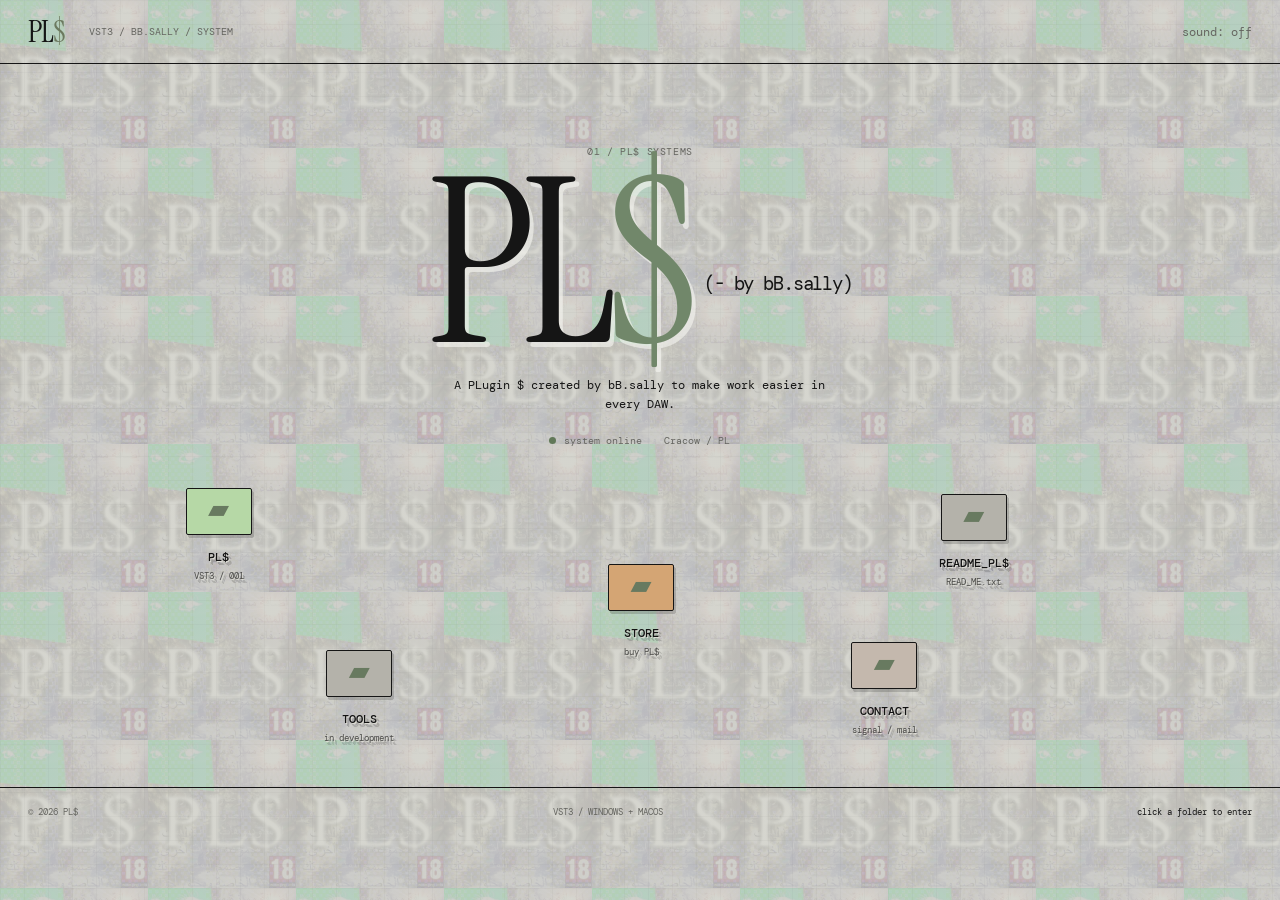
==== commit edbdabeb: "Add files via upload" ====
--- a/pls-cloudflare-site/index.html
+++ b/pls-cloudflare-site/index.html
@@ -31,6 +31,10 @@
         </button>
         <button class="folder folder-tools" data-panel="tools" type="button">
           <span class="folder-icon">▰</span><span class="folder-body"><b>TOOLS</b><small>in development</small></span>
+        </button>
+
+        <button class="folder folder-store" data-panel="store" type="button">
+          <span class="folder-icon">▰</span><span class="folder-body"><b>STORE</b><small>buy PL$</small></span>
         </button>
         <button class="folder folder-contact" data-panel="contact" type="button">
           <span class="folder-icon">▰</span><span class="folder-body"><b>CONTACT</b><small>signal / mail</small></span>
@@ -68,6 +72,10 @@
     <template id="contact-template">
       <article class="text-view contact-view"><p class="eyebrow">OPEN CHANNEL</p><h2 id="panel-title">Say Hello!</h2><p>ask me for everything:</p><a href="https://www.instagram.com/bb.sally_/" target="_blank" rel="noreferrer">instagram / @bb.sally_ ↗</a><a href="mailto:bbsally389@gmail.com">bbsally389@gmail.com ↗</a></article>
     </template>
+
+    <template id="store-template">
+      <article class="text-view store-view"><p class="eyebrow">STORE / PL$</p><h2 id="panel-title">Coming Soon</h2><p>The store will open once PL$ v1.0 is ready for release.</p><p class="muted">Expected: Q4 2026. Sign up for the waitlist below to get notified — early supporters get a discount.</p><form class="beta-form" action="/api/beta" method="post"><label for="store-email">Notify me at launch ↗<span>Enter your e-mail to join the waitlist.</span></label><div><input id="store-email" name="email" type="email" placeholder="your@email.com" autocomplete="email" required /><button type="submit">send</button></div><p class="form-status" aria-live="polite"></p></form></article>
+    </template>
     <script src="script.js"></script>
   </body>
 </html>
--- a/pls-cloudflare-site/styles.css
+++ b/pls-cloudflare-site/styles.css
@@ -1,7 +1,7 @@
 @import url('https://fonts.googleapis.com/css2?family=DM+Mono:wght@400;500&family=Instrument+Serif:ital@0;1&display=swap');
 
 :root { --ink:#151515; --paper:#d6d5cf; --line:#8a8a85; --acid:#b6d8a6; --muted:#656560; }
-\* { box-sizing:border-box; }
+* { box-sizing:border-box; }
 html { background:var(--paper); }
 body { margin:0; color:var(--ink); font-family:"DM Mono", monospace; font-size:12px; overflow-x:hidden; }
 button, a { font:inherit; color:inherit; }
@@ -18,4 +18,138 @@
 .about-view h2 { line-height:.78; }
 .about-view h2 small { display:block; max-width:285px; margin:18px 0 0 4px; font:normal 12px/1.25 "DM Mono", monospace; letter-spacing:-.04em; color:var(--muted); }
 .hero .eyebrow { margin-bottom:29px; }
-.beta-form { grid-column:1 / -1; width:min(100%, 430px); }.beta-form label { display:block; margin-bottom:10px; font-size:13px; }.beta-form label span { display:block; margin-top:7px; color:var(--muted); font-size:10px; }.beta-form div { display:flex; }.beta-form input { min-width:0; flex:1; padding:12px; color:var(--ink); background:rgba(235,235,230,.8); border:1px solid var(--ink); border-radius:0; font:inherit; }.beta-form button { padding:0 18px; color:var(--paper); background:var(--ink); border:1px solid var(--ink); cursor:pointer; }.beta-form button:disabled { cursor:wait; opacity:.55; }.form-status { min-height:16px; margin:9px 0 0; color:var(--muted); font-size:10px; }.contact-view a { display:block; width:max-content; max-width:100%; }.contact-view a + a { margin-top:15px; font-size:clamp(17px, 3vw, 31px); }+.beta-form { grid-column:1 / -1; width:min(100%, 430px); }.beta-form label { display:block; margin-bottom:10px; font-size:13px; }.beta-form label span { display:block; margin-top:7px; color:var(--muted); font-size:10px; }.beta-form div { display:flex; }.beta-form input { min-width:0; flex:1; padding:12px; color:var(--ink); background:rgba(235,235,230,.8); border:1px solid var(--ink); border-radius:0; font:inherit; }.beta-form button { padding:0 18px; color:var(--paper); background:var(--ink); border:1px solid var(--ink); cursor:pointer; }.beta-form button:disabled { cursor:wait; opacity:.55; }.form-status { min-height:16px; margin:9px 0 0; color:var(--muted); font-size:10px; }.contact-view a { display:block; width:max-content; max-width:100%; }.contact-view a + a { margin-top:15px; font-size:clamp(17px, 3vw, 31px); }
+
+
+/* ===== ANIMATIONS (dodane) ===== */
+
+/* Folder Store position */
+.folder-store { left:45%; top:90px; }
+.folder-store .folder-icon { background:#d4a574; }
+
+/* Entrance animations */
+@keyframes fadeInUp {
+  from { opacity:0; transform:translateY(16px); }
+  to { opacity:1; transform:translateY(0); }
+}
+
+@keyframes folderPop {
+  from { opacity:0; transform:translateY(20px) scale(.92); }
+  to { opacity:1; transform:translateY(0) scale(1); }
+}
+
+@keyframes slideDown {
+  from { opacity:0; transform:translateY(-12px); }
+  to { opacity:1; transform:translateY(0); }
+}
+
+@keyframes pulse {
+  0%, 100% { transform:scale(1); opacity:1; }
+  50% { transform:scale(1.35); opacity:.55; }
+}
+
+/* Apply entrance animations */
+.topbar { animation:slideDown .5s ease both; }
+.hero .eyebrow { animation:fadeInUp .6s .15s ease both; }
+.hero h1 { animation:fadeInUp .7s .25s ease both; }
+.hero .intro { animation:fadeInUp .6s .4s ease both; }
+.hero .status { animation:fadeInUp .5s .55s ease both; }
+.footer { animation:fadeInUp .5s .7s ease both; }
+
+.folder { opacity:0; animation:folderPop .45s cubic-bezier(.34,1.56,.64,1) forwards; }
+.folder-plugin { animation-delay:.3s; }
+.folder-about { animation-delay:.4s; }
+.folder-tools { animation-delay:.5s; }
+.folder-store { animation-delay:.55s; }
+.folder-contact { animation-delay:.6s; }
+
+.status i { animation:pulse 2.2s ease-in-out infinite; }
+
+/* Panel open/close animation */
+.panel {
+  opacity:0;
+  transform:scale(.94) translateY(12px);
+  transition:opacity .3s ease, transform .3s ease, overlay .3s;
+}
+.panel[open] {
+  opacity:1;
+  transform:scale(1) translateY(0);
+}
+.panel::backdrop {
+  opacity:0;
+  transition:opacity .3s ease;
+}
+.panel[open]::backdrop { opacity:1; }
+
+/* Panel content entrance */
+.panel-content > * {
+  opacity:0;
+  transform:translateY(10px);
+  animation:fadeInUp .4s .1s ease both;
+}
+
+/* Folder hover enhancement */
+.folder:hover .folder-icon { transform:rotate(-2deg); transition:transform .2s ease; }
+
+/* Tool list hover */
+.tool-list p { transition:padding-left .2s ease, background .2s ease; }
+.tool-list p:hover { padding-left:6px; background:rgba(21,21,21,.025); }
+
+/* Contact links hover */
+.contact-view a { transition:color .2s ease, transform .2s ease; }
+.contact-view a:hover { transform:translateX(3px); }
+
+/* Outline button hover */
+.outline-button { position:relative; overflow:hidden; transition:color .2s ease; }
+.outline-button::before {
+  content:"";
+  position:absolute;
+  inset:0;
+  background:var(--ink);
+  transform:translateX(-101%);
+  transition:transform .25s cubic-bezier(.22,1,.36,1);
+  z-index:-1;
+}
+.outline-button:hover { color:var(--paper); background:transparent; }
+.outline-button:hover::before { transform:translateX(0); }
+
+/* Beta form focus */
+.beta-form input { transition:background .2s ease, box-shadow .2s ease; }
+.beta-form input:focus { outline:none; background:#fff; box-shadow:3px 3px 0 rgba(21,21,21,.12); }
+.beta-form button { transition:background .2s ease, transform .1s ease; }
+.beta-form button:hover { background:#2a2a2a; }
+.beta-form button:active { transform:translateY(1px); }
+
+/* Toast notification */
+.toast {
+  position:fixed;
+  bottom:20px;
+  right:20px;
+  padding:10px 16px;
+  background:var(--ink);
+  color:var(--paper);
+  font-size:11px;
+  border:1px solid var(--ink);
+  box-shadow:5px 5px 0 rgba(21,21,21,.2);
+  z-index:1000;
+  opacity:0;
+  transform:translateY(16px);
+  transition:opacity .35s ease, transform .35s cubic-bezier(.22,1,.36,1);
+  pointer-events:none;
+}
+.toast.show { opacity:1; transform:translateY(0); pointer-events:auto; }
+
+/* Scrollbar */
+.panel-content::-webkit-scrollbar { width:5px; }
+.panel-content::-webkit-scrollbar-track { background:transparent; }
+.panel-content::-webkit-scrollbar-thumb { background:var(--line); border-radius:2px; }
+
+/* Responsive store position */
+@media (max-width:650px) {
+  .folder-store { left:52%; top:120px; }
+}
+
+/* Reduced motion */
+@media (prefers-reduced-motion:reduce) {
+  * { animation-duration:.01ms !important; animation-iteration-count:1 !important; transition-duration:.01ms !important; }
+}
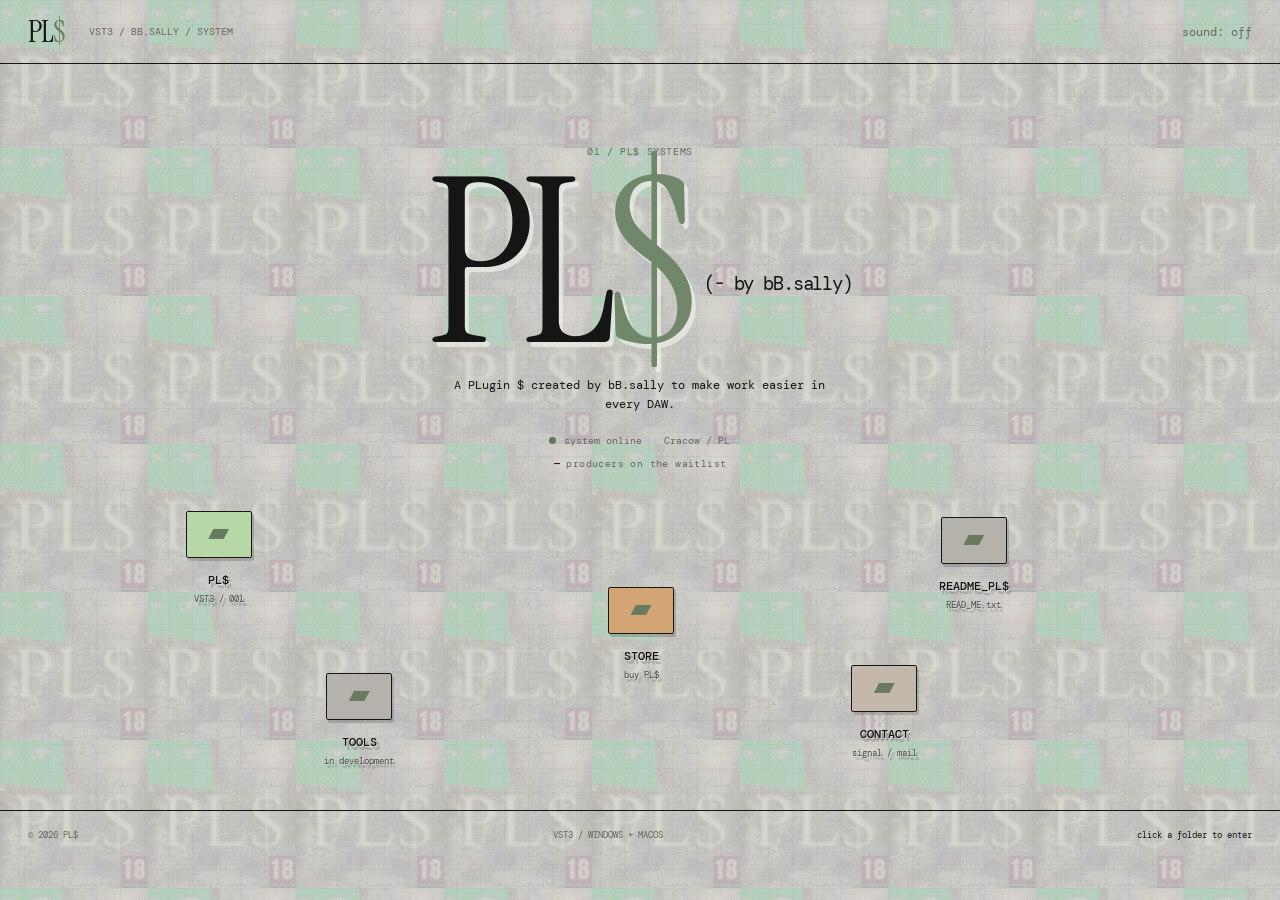
==== commit 52a7231b: "Add files via upload" ====
--- a/pls-cloudflare-site/index.html
+++ b/pls-cloudflare-site/index.html
@@ -20,6 +20,7 @@
         <h1>PL<span>$</span><small>(- by bB.sally)</small></h1>
         <p class="intro">A PLugin $ created by bB.sally to make work easier in every DAW.</p>
         <div class="status"><i></i> system online <span>Cracow / PL</span></div>
+        <p class="waitlist-count"><span class="beta-count">—</span> producers on the waitlist</p>
       </section>
 
       <section class="folder-field" aria-label="Katalogi PL$">
@@ -57,7 +58,8 @@
         <div class="plugin-title"><p class="eyebrow">VST3 / 001</p><h2 id="panel-title">PL$</h2><p>multi-effect signal chain</p></div>
         <div class="plugin-image"><img src="assets/pls-plugin-interface.png" alt="Interfejs wtyczki PL$ —" /></div>
         <div class="panel-copy"><p>The first plug-in in the PL$ collection. Build your effect chain, break the signal and keep control on your side.</p><ul><li>Reverb / Delay / VHS / Glitch / Reverse / 420</li><li>Format: VST3</li><li>Status: in development</li></ul></div>
-        <form class="beta-form" action="/api/beta" method="post"><label for="beta-email">Ask for beta access ↗<span>Leave your e-mail and I’ll get back to you.</span></label><div><input id="beta-email" name="email" type="email" placeholder="your@email.com" autocomplete="email" required /><button type="submit">send</button></div><p class="form-status" aria-live="polite"></p></form>
+        <form class="beta-form" action="/api/subscribe" method="post">
+          <input type="hidden" name="type" value="beta" /><label for="beta-email">Ask for beta access ↗<span>Leave your e-mail and I’ll get back to you.</span></label><div><input id="beta-email" name="email" type="email" placeholder="your@email.com" autocomplete="email" required /><button type="submit">send</button></div><p class="form-status" aria-live="polite"></p></form>
       </article>
     </template>
 
@@ -74,7 +76,8 @@
     </template>
 
     <template id="store-template">
-      <article class="text-view store-view"><p class="eyebrow">STORE / PL$</p><h2 id="panel-title">Coming Soon</h2><p>The store will open once PL$ v1.0 is ready for release.</p><p class="muted">Expected: Q4 2026. Sign up for the waitlist below to get notified — early supporters get a discount.</p><form class="beta-form" action="/api/beta" method="post"><label for="store-email">Notify me at launch ↗<span>Enter your e-mail to join the waitlist.</span></label><div><input id="store-email" name="email" type="email" placeholder="your@email.com" autocomplete="email" required /><button type="submit">send</button></div><p class="form-status" aria-live="polite"></p></form></article>
+      <article class="text-view store-view"><p class="eyebrow">STORE / PL$</p><h2 id="panel-title">Coming Soon</h2><p>The store will open once PL$ v1.0 is ready for release.</p><p class="muted">Expected: Q4 2026. Sign up for the waitlist below to get notified — early supporters get a discount.</p><form class="beta-form" action="/api/subscribe" method="post">
+          <input type="hidden" name="type" value="newsletter" /><label for="store-email">Notify me at launch ↗<span>Enter your e-mail to join the waitlist.</span></label><div><input id="store-email" name="email" type="email" placeholder="your@email.com" autocomplete="email" required /><button type="submit">send</button></div><p class="form-status" aria-live="polite"></p></form></article>
     </template>
     <script src="script.js"></script>
   </body>
--- a/pls-cloudflare-site/styles.css
+++ b/pls-cloudflare-site/styles.css
@@ -153,3 +153,19 @@
 @media (prefers-reduced-motion:reduce) {
   * { animation-duration:.01ms !important; animation-iteration-count:1 !important; transition-duration:.01ms !important; }
 }
+
+
+/* ===== NEWSLETTER & COUNTER (added) ===== */
+.waitlist-count {
+  text-align: center;
+  margin-top: 10px;
+  font-size: 10px;
+  color: var(--muted);
+  letter-spacing: 0.04em;
+  opacity: 0;
+  animation: fadeInUp 0.5s 0.8s ease both;
+}
+.waitlist-count .beta-count {
+  color: var(--ink);
+  font-weight: 500;
+}
